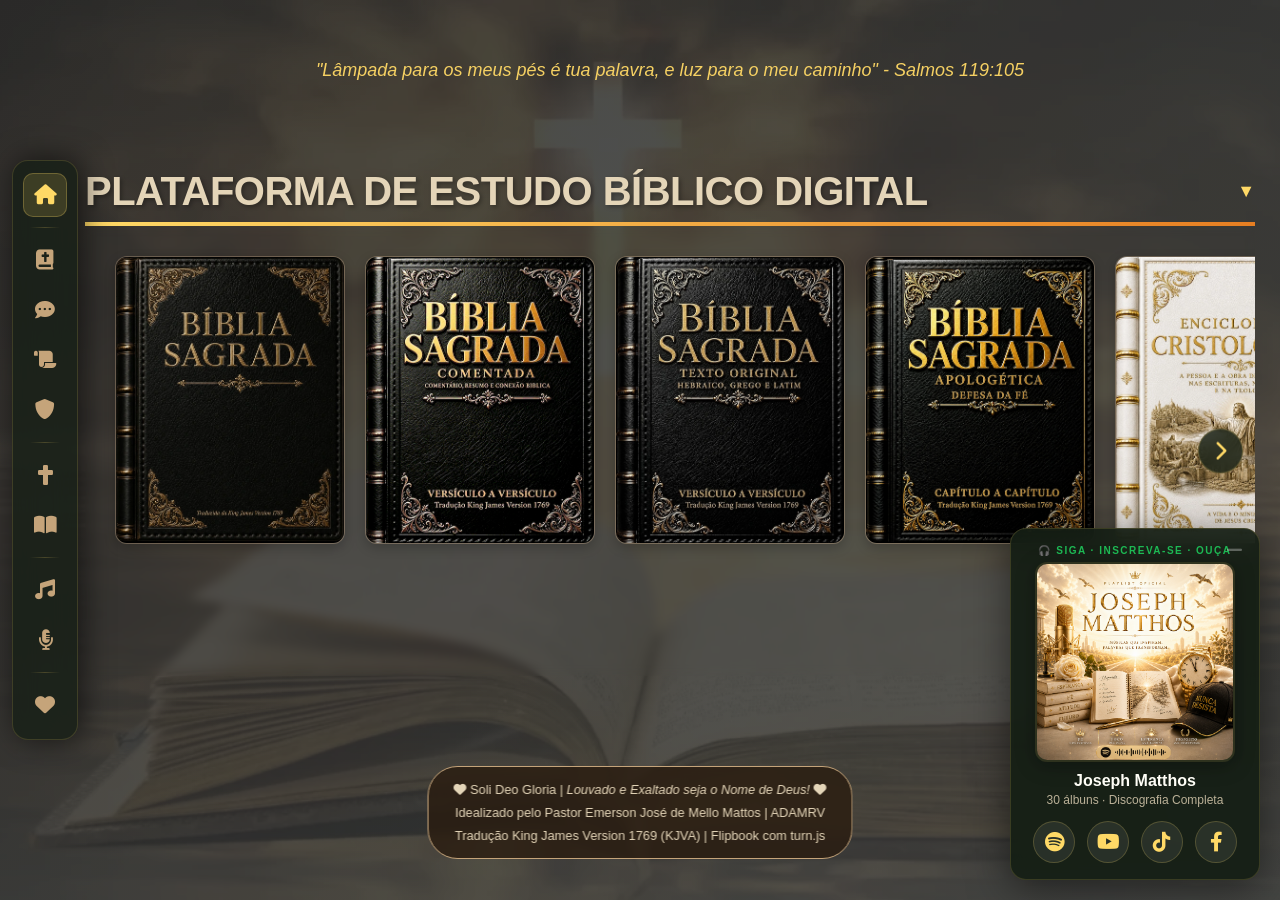
==== index.html @ 677261cc "Update ad label and description in index.html" ====
<!DOCTYPE html>
<html lang="pt-br">
<head>
  <meta charset="UTF-8" />
  <meta http-equiv="Content-Language" content="pt-br" />
  <meta http-equiv="X-UA-Compatible" content="IE=edge" />
  <meta name="viewport" content="width=device-width, initial-scale=1" />
  
  <!-- ===== META TAGS PRINCIPAIS PARA SEO ===== -->
  <title>🏛️ Plataforma de Estudos Bíblicos | Bíblia Sagrada Digital com flipbook - turn.js</title>
  <meta name="description" content="Plataforma de Estudos Bíblicos com Bíblia Sagrada Digital, Comentários versículo por versículo, Textos Originais, Enciclopédia Bíblica, Harpa Cristã e Cantor Cristão. Estude a Palavra de Deus online e gratuitamente." />
  <meta name="keywords" content="Bíblia Sagrada, Estudos Bíblicos, Bíblia Online, Bíblia Comentada, Textos Originais, Harpa Cristã, Cantor Cristão, Enciclopédia Bíblica, Bíblia Digital, Estudo da Palavra, Deus, Jesus Cristo, Teologia, Escatologia" />
  <meta name="author" content="Emerson José de Mello Mattos" />
  <meta name="robots" content="index, follow, max-snippet:-1, max-image-preview:large" />
  <meta name="revisit-after" content="7 days" />
  
  <!-- ===== OPEN GRAPH ===== -->
  <meta property="og:title" content="Plataforma de Estudos Bíblicos | Bíblia Sagrada Digital" />
  <meta property="og:description" content="Estude a Bíblia Sagrada com comentários, textos originais, enciclopédia e hinários. Plataforma gratuita para aprofundar seu conhecimento da Palavra de Deus." />
  <meta property="og:type" content="website" />
  <meta property="og:url" content="https://bibliaestudo.vercel.app" />
  <meta property="og:image" content="https://bibliaestudo.vercel.app/assets/capa/biblia-sagrada.webp" />
  <meta property="og:image:width" content="1200" />
  <meta property="og:image:height" content="630" />
  <meta property="og:locale" content="pt_BR" />
  <meta property="og:site_name" content="Plataforma de Estudos Bíblicos" />
  
  <!-- ===== TWITTER CARDS ===== -->
  <meta name="twitter:card" content="summary_large_image" />
  <meta name="twitter:title" content="Plataforma de Estudos Bíblicos | Bíblia Sagrada Digital" />
  <meta name="twitter:description" content="Estude a Bíblia Sagrada com comentários, textos originais, enciclopédia e hinários. Plataforma gratuita para aprofundar seu conhecimento da Palavra de Deus." />
  <meta name="twitter:image" content="https://bibliaestudo.vercel.app/assets/capa/biblia-sagrada.webp" />
  
  <!-- ===== PWA E MOBILE ===== -->
  <link rel="icon" href="./assets/icons/bible-icon-192.png" type="image/png" />
  <link rel="apple-touch-icon" href="./assets/icons/bible-icon-192.png" />
  <link rel="manifest" href="./manifest-biblia.json" />
  <meta name="theme-color" content="#4a2c1a" />
  <meta name="apple-mobile-web-app-capable" content="yes" />
  <meta name="apple-mobile-web-app-status-bar-style" content="black-translucent" />
  
  <!-- ===== GEO TAGS ===== -->
  <meta name="rating" content="general" />
  <meta name="distribution" content="global" />
  <meta name="language" content="pt-br" />
  <meta name="geo.region" content="BR" />
  <meta name="geo.placename" content="Brasil" />
  <meta name="geo.position" content="-14.235004;-51.925280" />
  <meta name="ICBM" content="-14.235004, -51.925280" />
  
  <!-- ===== SECURITY HEADERS ===== -->
  <meta http-equiv="X-Content-Type-Options" content="nosniff" />
  <meta http-equiv="X-Frame-Options" content="DENY" />
  <meta http-equiv="Referrer-Policy" content="strict-origin-when-cross-origin" />
  
  <!-- ===== CANONICAL ===== -->
  <link rel="canonical" href="https://bibliaestudo.vercel.app" />
  
  <!-- ===== PRELOAD RECURSOS CRÍTICOS ===== -->
  <link rel="preload" href="https://cdnjs.cloudflare.com/ajax/libs/font-awesome/6.0.0-beta3/css/all.min.css" as="style" />
  
  <!-- ===== ESTRUTURA DE DADOS JSON-LD ===== -->
  <script type="application/ld+json">
  {
    "@context": "https://schema.org",
    "@type": "WebSite",
    "name": "Plataforma de Estudos Bíblicos",
    "url": "https://bibliaestudo.vercel.app",
    "description": "Plataforma de Estudos Bíblicos com Bíblia Sagrada Digital, Comentários, Textos Originais, Enciclopédia Bíblica, Harpa Cristã e Cantor Cristão.",
    "author": {
      "@type": "Person",
      "name": "Emerson José de Mello Mattos"
    },
    "keywords": "Bíblia, Biblía Sagrada, Estudos Bíblicos, Bíblia Digital, Bíblia Comentada, Teologia, Jesus Cristo, Harpa Cristã, Cantor Cristão, Enciclopédia Bíblica",
    "inLanguage": "pt-BR"
  }
  </script>

  <!-- ===== ESTILOS GLOBAIS OTIMIZADOS ===== -->
  <link rel="stylesheet" href="./style.css" />
  <link rel="stylesheet" href="https://cdnjs.cloudflare.com/ajax/libs/font-awesome/6.0.0-beta3/css/all.min.css" />

  <style>
    /* ============================================
       VARIÁVEIS CSS GLOBAL
    ============================================ */
    :root {
      --primary: #8B4513;
      --primary-dark: #4a2c1a;
      --gold: #ffd966;
      --gold-dark: #e6c84a;
      --cream: #fffef7;
      --text-light: #e4d5b8;
      --text-dark: #2c1810;
      --shadow: 0 8px 32px rgba(0,0,0,0.2);
      --radius: 16px;
      --transition: 0.3s cubic-bezier(0.4, 0, 0.2, 1);
      --font-family: 'Segoe UI', Tahoma, Geneva, Verdana, sans-serif;
      --card-bg: rgba(255,255,255,0.06);
    }

    /* ============================================
       ESTILOS BASE
    ============================================ */
    * { font-family: var(--font-family); margin: 0; padding: 0; box-sizing: border-box; }

    body {
      font-family: var(--font-family);
      background: linear-gradient(135deg, #000000d5 0%, #404241 100%);
      min-height: 100vh;
      padding-top: 20px;
    }

    body::before {
      content: "";
      position: fixed;
      top: 0; left: 0; right: 0; bottom: 0;
      background: url('assets/capa/biblia-sagrada.webp') no-repeat center center fixed;
      background-size: cover;
      opacity: 0.15;
      pointer-events: none;
      z-index: 0;
      filter: sepia(0.3) brightness(0.9);
    }

    /* ============================================
       FOCUS INDICATOR - Acessibilidade
    ============================================ */
    *:focus-visible { outline: 3px solid var(--gold); outline-offset: 2px; border-radius: 4px; }

    /* ============================================
       SKIP LINK
    ============================================ */
    .skip-link {
      position: absolute; top: -100%; left: 50%; transform: translateX(-50%);
      background: var(--gold); color: var(--primary-dark); padding: 12px 24px;
      border-radius: 0 0 8px 8px; font-weight: bold; z-index: 999999;
      text-decoration: none; transition: top 0.3s ease;
    }
    .skip-link:focus { top: 0; }

    /* ============================================
       MENU LATERAL
    ============================================ */
    .side-nav {
      position: fixed; top: 50%; left: 12px; transform: translateY(-50%);
      z-index: 10000; background: rgba(20, 30, 20, 0.75);
      backdrop-filter: blur(12px); -webkit-backdrop-filter: blur(12px);
      border-radius: 16px; padding: 12px 10px; display: flex;
      flex-direction: column; align-items: center; gap: 6px;
      box-shadow: 4px 0 30px rgba(0,0,0,0.6); border: 1px solid rgba(255, 217, 102, 0.15);
    }

    .side-nav a {
      color: #c5a47a; text-decoration: none; padding: 10px 12px;
      border-radius: 10px; transition: all var(--transition);
      display: flex; align-items: center; justify-content: center;
      font-size: 20px; position: relative; width: 44px; height: 44px;
    }

    .side-nav a i { font-size: 20px; transition: all var(--transition); }

    .side-nav a .tooltip {
      position: absolute; left: 58px; background: rgba(20, 30, 20, 0.92);
      backdrop-filter: blur(8px); color: #ffd966; padding: 6px 14px;
      border-radius: 8px; font-size: 13px; font-weight: 500; white-space: nowrap;
      opacity: 0; visibility: hidden; transform: scale(0.8);
      transition: all 0.25s ease; border: 1px solid rgba(255, 217, 102, 0.2);
      letter-spacing: 0.3px; box-shadow: 0 4px 15px rgba(0,0,0,0.4);
    }

    .side-nav a .tooltip::after {
      content: ''; position: absolute; left: -8px; top: 50%;
      transform: translateY(-50%); border-right: 8px solid rgba(20, 30, 20, 0.92);
      border-top: 6px solid transparent; border-bottom: 6px solid transparent; border-left: none;
    }

    .side-nav a:hover { background: rgba(255, 217, 102, 0.12); transform: scale(1.05); }
    .side-nav a:hover i { color: #ffd966; transform: scale(1.1); }
    .side-nav a:hover .tooltip { opacity: 1; visibility: visible; transform: scale(1); }
    .side-nav a.active { background: rgba(255, 217, 102, 0.15); border: 1px solid rgba(255, 217, 102, 0.25); }
    .side-nav a.active i { color: #ffd966; }
    .side-nav .divider { width: 30px; height: 1px; background: linear-gradient(90deg, transparent, rgba(255, 217, 102, 0.2), transparent); margin: 4px 0; }

    /* ============================================
       CONTEÚDO PRINCIPAL
    ============================================ */
    .main-content { max-width: 1600px; margin: 0 auto; position: relative; z-index: 1; padding: 0 20px 0 80px; }
    .bible-header { text-align: center; margin-bottom: 40px; color: white; position: relative; z-index: 2; padding: 30px 0; }
    .bible-header .tagline { font-size: 18px; font-style: italic; opacity: 0.95; margin-bottom: 10px; color: var(--gold); }

    /* ============================================
       BREADCRUMB
    ============================================ */
    .breadcrumb { padding: 10px 0; margin-bottom: 20px; color: var(--text-light); font-size: 14px; }
    .breadcrumb ol { list-style: none; display: flex; flex-wrap: wrap; gap: 8px; align-items: center; }
    .breadcrumb li { display: flex; align-items: center; gap: 8px; }
    .breadcrumb li::after { content: '›'; color: var(--gold); font-size: 18px; }
    .breadcrumb li:last-child::after { display: none; }
    .breadcrumb a { color: var(--gold); text-decoration: none; transition: color var(--transition); }
    .breadcrumb a:hover { color: #ffffff; text-decoration: underline; }
    .breadcrumb [aria-current="page"] { color: #ffffff; font-weight: 600; }

    /* ============================================
       ESTANTE
    ============================================ */
    .linha-divisoria { height: 4px; background: linear-gradient(90deg, var(--gold), #c5a47a); margin: 0; }
    .linha-divisoria.at { background: linear-gradient(90deg, var(--gold), #e67e22); }

    .livros-wrapper {
      position: relative; border-radius: 0 0 12px 12px; background: none;
      backdrop-filter: blur(5px); overflow: hidden; height: 450px;
    }

    .livros-container {
      display: flex; flex-wrap: nowrap; overflow-x: auto; overflow-y: hidden;
      scroll-behavior: smooth; padding: 30px; gap: 20px; height: 100%;
      min-height: 320px; scrollbar-width: thin; scrollbar-color: var(--gold) transparent;
      align-items: flex-start;
    }

    .livros-container::-webkit-scrollbar { height: 6px; }
    .livros-container::-webkit-scrollbar-track { background: rgba(197, 164, 122, 0.3); border-radius: 10px; margin: 0 20px; }
    .livros-container::-webkit-scrollbar-thumb { background: linear-gradient(90deg, var(--gold), #e67e22); border-radius: 10px; }
    .livros-container::-webkit-scrollbar-thumb:hover { background: var(--gold-dark); }

    /* ============================================
       BOTÕES DE SCROLL
    ============================================ */
    .scroll-btn {
      position: absolute; top: 50%; transform: translateY(-50%);
      width: 45px; height: 45px; background: rgba(20, 30, 20, 0.8);
      backdrop-filter: blur(8px); border-radius: 50%; color: var(--gold);
      font-size: 20px; cursor: pointer; display: flex; align-items: center;
      justify-content: center; transition: all var(--transition); z-index: 10;
      border: 1px solid rgba(255, 217, 102, 0.2); outline: none;
    }
    .scroll-btn:hover { background: rgba(20, 30, 20, 0.95); font-size: 28px; box-shadow: 0 8px 24px rgba(0,0,0,0.4); border-color: var(--gold); }
    .scroll-btn:focus-visible { outline: 3px solid var(--gold); outline-offset: 2px; }
    .scroll-btn.hidden { opacity: 0; visibility: hidden; pointer-events: none; }
    .scroll-left { left: 12px; }
    .scroll-right { right: 12px; }

    /* ============================================
       CARDS DOS LIVROS
    ============================================ */
    .card-livro {
      flex: 0 0 auto; width: 230px; cursor: pointer; background: var(--card-bg);
      border-radius: 12px; overflow: hidden; transition: all var(--transition);
      box-shadow: 0 4px 12px rgba(0,0,0,0.2); border: 1px solid rgba(197, 164, 122, 0.3);
      position: relative; will-change: transform;
    }
    .card-livro:hover { box-shadow: 0 12px 40px rgba(0,0,0,0.3); border-color: var(--gold); }
    .card-livro:focus-visible { outline: 3px solid var(--gold); outline-offset: 2px; }

    .card-capa-modulo {
      height: 286px; display: flex; align-items: center; justify-content: center;
      font-size: 48px; color: var(--gold);
      background: linear-gradient(135deg, var(--primary), var(--primary-dark));
      position: relative; transition: all var(--transition);
    }

    .card-capa-modulo.completa { background: url('assets/capa/biblesagrada.webp'); background-size: cover; }
    .card-capa-modulo.biblia { background: url('assets/capa/biblesagrada.webp'); background-size: cover; }
    .card-capa-modulo.comentada { background: url('assets/capa/comentada.webp'); background-size: cover; }
    .card-capa-modulo.original { background: url('assets/capa/original.webp'); background-size: cover; }
    .card-capa-modulo.apologetica { background: url('assets/capa/apologetica.webp'); background-size: cover; }
    .card-capa-modulo.enciclopedia { background: url('assets/capa/encinomes.webp'); background-size: cover; }
    .card-capa-modulo.harpa { background: url('assets/capa/harpa.webp'); background-size: cover; }
    .card-capa-modulo.cantor { background: url('assets/capa/cantor.webp'); background-size: cover; }
    .card-capa-modulo.cristologia { background: url('assets/capa/enciclopedia.webp'); background-size: cover; }

    .card-capa-modulo.completa i, .card-capa-modulo.biblia i, .card-capa-modulo.comentada i,
    .card-capa-modulo.original i, .card-capa-modulo.apologetica i, .card-capa-modulo.enciclopedia i,
    .card-capa-modulo.harpa i, .card-capa-modulo.cantor i, .card-capa-modulo.cristologia i { display: none; }

    .card-info {
      padding: 12px; text-align: center; background: rgba(3, 168, 160, 0.212);
      border: 1px solid rgba(197, 164, 122, 0.3); color: var(--text-light);
      max-height: 0; opacity: 0; padding: 0 12px; overflow: hidden;
      transition: all 0.4s cubic-bezier(0.4, 0, 0.2, 1); transform: translateY(-10px); border: none;
    }

    .card-livro:hover .card-info {
      max-height: 150px; opacity: 1; padding: 12px;
      border: 1px solid rgba(197, 164, 122, 0.3); transform: translateY(0);
    }

    .card-livro:hover .card-capa-modulo::after {
      content: ''; position: absolute; top: 0; left: 0; right: 0; bottom: 0;
      background: linear-gradient(135deg, rgba(255, 217, 102, 0.1), rgba(255, 217, 102, 0.05));
      border-radius: 0; pointer-events: none;
    }

    .card-titulo { font-weight: bold; color: var(--cream); font-size: 16px; margin-bottom: 4px; }
    .card-autor { font-size: 10px; color: var(--gold); text-transform: uppercase; letter-spacing: 1px; font-weight: 600; }
    .card-capitulos { font-size: 11px; color: #8bc34a; margin-top: 5px; }

    /* ============================================
       ESTANTE HEADER
    ============================================ */
    button.estante-header {
      display: flex; align-items: center; gap: 15px; padding: 20px 0;
      width: 100%; background: none; border: none; cursor: pointer;
      user-select: none; color: var(--text-light); transition: opacity var(--transition); text-align: left;
    }
    button.estante-header:hover { opacity: 0.8; }
    button.estante-header:focus-visible { outline: 3px solid var(--gold); outline-offset: 4px; border-radius: 8px; }
    .estante-icon { font-size: 24px; color: var(--gold); }
    .estante-title { font-weight: bold; font-size: 40px; margin: 0; color: var(--text-light); flex-grow: 1; }
    .estante-subtitle { font-size: 14px; opacity: 0.7; color: var(--gold); }
    .estante-toggle { margin-left: auto; font-size: 18px; transition: transform var(--transition); color: var(--gold); }

    /* ============================================
       BACK TO TOP
    ============================================ */
    .back-to-top {
      position: fixed; bottom: 30px; right: 20px; background: var(--gold);
      color: var(--primary-dark); border: none; border-radius: 50%;
      width: 50px; height: 50px; font-size: 20px; cursor: pointer;
      opacity: 0; visibility: hidden; transition: all var(--transition);
      box-shadow: 0 4px 20px rgba(0,0,0,0.3); z-index: 9999;
    }
    .back-to-top.visible { opacity: 1; visibility: visible; }
    .back-to-top:hover { transform: scale(1.1); box-shadow: 0 8px 30px rgba(255, 217, 102, 0.3); }
    .back-to-top:focus-visible { outline: 3px solid var(--primary-dark); outline-offset: 2px; }

    /* ============================================
       READING PROGRESS
    ============================================ */
    .reading-progress { position: fixed; top: 0; left: 0; width: 100%; height: 4px; background: transparent; z-index: 99999; }
    .reading-progress .progress-bar { height: 100%; width: 0%; background: linear-gradient(90deg, var(--gold), #e67e22); transition: width 0.1s ease; }

    /* ============================================
       TOAST NOTIFICATION
    ============================================ */
    .toast-notification {
      position: fixed; bottom: 100px; left: 50%; transform: translateX(-50%) translateY(20px);
      background: rgba(20, 30, 20, 0.95); backdrop-filter: blur(8px); color: var(--gold);
      padding: 14px 28px; border-radius: 12px; border: 1px solid rgba(255, 217, 102, 0.2);
      box-shadow: 0 8px 32px rgba(0,0,0,0.4); z-index: 99999; opacity: 0;
      visibility: hidden; transition: all 0.4s ease; display: flex; align-items: center;
      gap: 12px; font-family: var(--font-family); max-width: 90%;
    }
    .toast-notification.show { opacity: 1; visibility: visible; transform: translateX(-50%) translateY(0); }
    .toast-notification.success i { color: #4caf50; }
    .toast-notification.error i { color: #ff6b6b; }
    .toast-notification.info i { color: var(--gold); }

    /* ============================================
       CONTADOR DE VISUALIZAÇÕES
    ============================================ */
    .view-counter {
      position: fixed; bottom: 20px; left: 50%; transform: translateX(-50%);
      background: rgba(20, 30, 20, 0.6); backdrop-filter: blur(6px);
      border: 1px solid rgba(255, 217, 102, 0.1); border-radius: 20px;
      padding: 6px 16px; color: var(--text-light); font-size: 11px;
      font-family: var(--font-family); display: flex; align-items: center;
      gap: 8px; opacity: 0.8; transition: all 0.3s ease; z-index: 9998;
      user-select: none; pointer-events: auto;
    }
    .view-counter:hover { opacity: 1; background: rgba(20, 30, 20, 0.9); border-color: rgba(255, 217, 102, 0.3); }
    .view-counter i { color: var(--gold); font-size: 12px; }
    .view-counter .count-number { font-weight: 600; color: var(--gold); min-width: 30px; text-align: center; }
    .view-counter .count-label { opacity: 0.8; font-size: 10px; }

    /* ============================================
       ANÚNCIO - REDES SOCIAIS UNIFICADAS (4 ÍCONES)
    ============================================ */
    .ad-container {
      position: fixed; bottom: 20px; right: 20px; z-index: 9997;
      max-width: 250px; width: 100%; background: rgba(20, 30, 20, 0.92);
      backdrop-filter: blur(12px); -webkit-backdrop-filter: blur(12px);
      border-radius: 16px; padding: 16px; border: 1px solid rgba(255, 217, 102, 0.15);
      box-shadow: 0 8px 40px rgba(0, 0, 0, 0.5); transition: all 0.4s cubic-bezier(0.4, 0, 0.2, 1);
    }

    .ad-container.minimized { max-width: 56px; padding: 8px; border-radius: 50%; cursor: pointer; overflow: hidden; }
    .ad-container.minimized .ad-content > *:not(.ad-minimized-icon),
    .ad-container.minimized .ad-social-links { display: none !important; }
    .ad-container.minimized .ad-minimized-icon { display: flex !important; }

    .ad-container:hover { border-color: rgba(255, 217, 102, 0.3); box-shadow: 0 8px 48px rgba(255, 217, 102, 0.08); }
    .ad-container.minimized:hover { border-color: rgba(255, 217, 102, 0.3); transform: scale(1.05); }

    .ad-content { text-align: center; color: var(--text-light); }
    .ad-content .ad-label { font-size: 10px; text-transform: uppercase; letter-spacing: 1.5px; color: #1DB954; font-weight: 600; margin-bottom: 6px; display: block; }

    .ad-playlist-image {
      width: 100%; max-width: 200px; height: auto; aspect-ratio: 1/1;
      border-radius: 12px; margin: 0 auto 10px; display: block; object-fit: cover;
      box-shadow: 0 4px 20px rgba(0, 0, 0, 0.3); border: 2px solid rgba(255, 217, 102, 0.1);
      transition: all var(--transition);
    }
    .ad-playlist-image:hover { transform: scale(1.02); border-color: rgba(255, 217, 102, 0.3); }

    .ad-content .ad-title { font-size: 16px; font-weight: 700; color: var(--cream); margin-bottom: 2px; }
    .ad-content .ad-description { font-size: 12px; opacity: 0.8; margin-bottom: 12px; line-height: 1.4; }
    .ad-content .ad-description span { display: block; font-size: 11px; opacity: 0.6; margin-top: 2px; }

    /* --- NOVO: 4 Ícones de Redes Sociais Unificados --- */
    .ad-social-links {
      margin-top: 5px;
      display: flex;
      justify-content: center;
      gap: 12px;
    }

    .ad-social-icon {
      display: flex;
      align-items: center;
      justify-content: center;
      width: 42px;
      height: 42px;
      border-radius: 50%;
      background: rgba(255, 255, 255, 0.08);
      color: var(--gold);
      font-size: 20px;
      text-decoration: none !important; /* GARANTIA: Sem sublinhado */
      transition: all var(--transition);
      border: 1px solid rgba(255, 217, 102, 0.2);
    }

    .ad-social-icon:hover {
      transform: translateY(-4px) scale(1.1);
      color: #ffffff;
      border-color: transparent;
    }

    .ad-social-icon.spotify:hover {
      background: #1DB954;
      box-shadow: 0 6px 20px rgba(29, 185, 84, 0.5);
    }

    .ad-social-icon.youtube:hover {
      background: #FF0000;
      box-shadow: 0 6px 20px rgba(255, 0, 0, 0.5);
    }

    .ad-social-icon.tiktok:hover {
      background: #010101;
      border-color: #00f2ea;
      box-shadow: 0 6px 20px rgba(0, 242, 234, 0.4);
    }

    .ad-social-icon.facebook:hover {
      background: #1877F2;
      box-shadow: 0 6px 20px rgba(24, 119, 242, 0.5);
    }
    /* ------------------------------------------ */

    .ad-minimized-icon {
      display: none !important; align-items: center; justify-content: center;
      width: 40px; height: 40px; font-size: 24px; color: #1DB954;
      background: rgba(20, 30, 20, 0.92); border-radius: 50%;
    }
    .ad-minimized-icon i { font-size: 28px; }

    .ad-close {
      position: absolute; top: 8px; right: 12px; background: none; border: none;
      color: rgba(255, 255, 255, 0.3); font-size: 18px; cursor: pointer;
      transition: all var(--transition); padding: 4px; line-height: 1; z-index: 10;
    }
    .ad-close:hover { color: #ff6b6b; transform: scale(1.1); }
    .ad-container.minimized .ad-close { display: none; }

    .ad-expand-btn {
      display: none; position: absolute; top: 0; left: 0; right: 0; bottom: 0;
      width: 100%; height: 100%; border-radius: 50%; background: transparent;
      border: none; cursor: pointer; z-index: 5;
    }
    .ad-container.minimized .ad-expand-btn { display: block; }

    /* ============================================
       SKELETON LOADING
    ============================================ */
    .skeleton {
      background: linear-gradient(90deg, #f0e6d5 25%, #e4d5b8 50%, #f0e6d5 75%);
      background-size: 200% 100%; animation: skeleton-loading 1.5s ease-in-out infinite; border-radius: 8px;
    }
    @keyframes skeleton-loading { 0% { background-position: 200% 0; } 100% { background-position: -200% 0; } }

    /* ============================================
       PREFERS-REDUCED-MOTION
    ============================================ */
    @media (prefers-reduced-motion: reduce) {
      *, *::before, *::after {
        animation-duration: 0.01ms !important; animation-iteration-count: 1 !important;
        transition-duration: 0.01ms !important; scroll-behavior: auto !important;
      }
      .card-livro { transition: none !important; }
      .card-livro:hover { transform: none !important; }
    }

    /* ============================================
       RESPONSIVIDADE
    ============================================ */
    @media (max-width: 768px) {
      .card-livro { width: 180px; }
      .card-capa-modulo { height: 180px; }
      .estante-title { font-size: clamp(1.2rem, 4vw, 1.8rem); }
      .scroll-btn { width: 35px; height: 35px; font-size: 16px; }
      .scroll-btn:hover { font-size: 22px; }
      .main-content { padding: 0 15px 0 70px; }
      .side-nav { left: 6px !important; padding: 8px 6px; gap: 4px; }
      .side-nav a { width: 36px; height: 36px; padding: 6px 8px; font-size: 16px; }
      .side-nav a i { font-size: 16px; }
      .side-nav a .tooltip { font-size: 11px; left: 48px; padding: 4px 10px; }
      .back-to-top { width: 40px; height: 40px; font-size: 16px; bottom: 20px; right: 15px; }
      .estante-header { flex-wrap: wrap; gap: 8px; }
      .breadcrumb { font-size: 12px; }
      .toast-notification { bottom: 80px; font-size: 14px; padding: 12px 20px; }
      
      .ad-container { max-width: 290px; bottom: 80px; right: 15px; padding: 14px; }
      .ad-container.minimized { max-width: 50px; padding: 6px; }
      .ad-playlist-image { max-width: 160px; }
      .ad-content .ad-title { font-size: 14px; }
      .ad-content .ad-description { font-size: 11px; }
      .ad-social-icon { width: 38px; height: 38px; font-size: 18px; }
      .ad-minimized-icon { width: 38px; height: 38px; font-size: 20px; }
      .ad-minimized-icon i { font-size: 24px; }
      .view-counter { bottom: 15px; font-size: 10px; padding: 4px 12px; }
    }

    @media (max-width: 480px) {
      .card-livro { width: 150px; }
      .livros-container { padding: 15px; gap: 12px; }
      .card-capa-modulo { height: 150px; }
      .main-content { padding: 0 10px 0 60px; }
      .side-nav { left: 4px !important; padding: 6px 4px; border-radius: 12px; }
      .side-nav a { width: 32px; height: 32px; padding: 4px 6px; font-size: 14px; }
      .side-nav a i { font-size: 14px; }
      .side-nav a .tooltip { font-size: 10px; left: 40px; padding: 3px 8px; }
      .estante-title { font-size: 16px; }
      .toast-notification { font-size: 13px; padding: 10px 16px; bottom: 70px; }
      
      .ad-container { max-width: 230px; bottom: 95px; right: 10px; padding: 12px; border-radius: 12px; }
      .ad-container.minimized { max-width: 44px; padding: 5px; bottom: 95px; right: 12px; }
      .ad-playlist-image { max-width: 120px; margin-bottom: 8px; }
      .ad-content .ad-title { font-size: 13px; }
      .ad-content .ad-description { font-size: 10px; margin-bottom: 6px; }
      .ad-content .ad-description span { font-size: 10px; }
      .ad-social-links { gap: 8px; }
      .ad-social-icon { width: 36px; height: 36px; font-size: 16px; }
      .ad-close { font-size: 15px; top: 5px; right: 8px; }
      .ad-minimized-icon { width: 34px; height: 34px; font-size: 18px; }
      .ad-minimized-icon i { font-size: 20px; }
      
      .view-counter { bottom: 12px; font-size: 9px; padding: 3px 10px; }
      .view-counter .count-number { min-width: 20px; }
    }

    .livros-container.hidden { display: none; }
    .oculto { display: none; }
  </style>
</head>
<body>

  <!-- ===== SKIP LINK ===== -->
  <a href="#main-content" class="skip-link">Pular para o conteúdo principal</a>

  <!-- ===== READING PROGRESS ===== -->
  <div class="reading-progress" role="progressbar" aria-label="Progresso de leitura">
    <div class="progress-bar" id="readingProgress" style="width: 0%;"></div>
  </div>

  <!-- ===== MENU LATERAL ESQUERDO ===== -->
  <nav class="side-nav" role="navigation" aria-label="Navegação principal">
    <a href="index.html" class="active" title="Página Principal" aria-current="page">
      <i class="fas fa-home" aria-hidden="true"></i>
      <span class="tooltip" style="text-align: center;">Início</span>
    </a>
    <div class="divider" role="separator"></div>
    <a href="bibliasagrada.html" title="Bíblia Completa"><i class="fas fa-bible" aria-hidden="true"></i><span class="tooltip" style="text-align: center;">Bíblia<br>Sagrada</span></a>
    <a href="comentada.html" title="Bíblia Comentada versículo a versículo"><i class="fas fa-comment-dots" aria-hidden="true"></i><span class="tooltip" style="text-align: center;">Bíblia<br>Comentada</span></a>
    <a href="original.html" title="Hebraico, Grego e Latim"><i class="fas fa-scroll" aria-hidden="true"></i><span class="tooltip" style="text-align: center;">Textos<br>Originais</span></a>
    <a href="apologetica.html" title="Bíblia em Defesa da Fé"><i class="fas fa-shield-alt" aria-hidden="true"></i><span class="tooltip" style="text-align: center;">Bíblia<br>Apologética</span></a>
    <div class="divider" role="separator"></div>
    <a href="cristologia.html" title="Estude com a Enciclopédia Cristológica"><i class="fas fa-cross" aria-hidden="true"></i><span class="tooltip" style="text-align: center;">Enciclopédia<br>Cristológica</span></a>
    <a href="enciclopedia.html" title="Estude com a Enciclopédia"><i class="fas fa-book-open" aria-hidden="true"></i><span class="tooltip" style="text-align: center;">Enciclopédia<br>Bíblica</span></a>
    <div class="divider" role="separator"></div>
    <a href="harpa.html" title="Hinos das Assembléias de Deus"><i class="fas fa-music" aria-hidden="true"></i><span class="tooltip" style="text-align: center;">Harpa<br>Cristã</span></a>
    <a href="cantor.html" title="Hinos Clássicos Batistas"><i class="fas fa-microphone-alt" aria-hidden="true"></i><span class="tooltip">Cantor<br>Cristão</span></a>
    <div class="divider" role="separator"></div>
    <a href="apoiar.html" title="Apoie o Projeto"><i class="fas fa-heart" aria-hidden="true"></i><span class="tooltip" style="text-align: center;">Apoiar</span></a>
  </nav>

  <!-- ===== CONTEÚDO PRINCIPAL ===== -->
  <main class="main-content" id="main-content" role="main">
    <header class="bible-header">
      <p class="tagline">"Lâmpada para os meus pés é tua palavra, e luz para o meu caminho" - Salmos 119:105</p>
    </header>
    
    <section class="estante-section" aria-label="Recursos de estudo bíblico">
      <button class="estante-header" id="toggleRecursos" aria-expanded="true" aria-controls="estante-recursos">
        <h1 class="estante-title">PLATAFORMA DE ESTUDO BÍBLICO DIGITAL</h1>
        <span class="estante-toggle" aria-hidden="true">▼</span>
      </button>
      <div class="linha-divisoria at"></div>
      <div class="livros-wrapper" id="wrapper-recursos">
        <button class="scroll-btn scroll-left hidden" id="scroll-left-recursos" aria-label="Rolar para esquerda">
          <i class="fas fa-chevron-left" aria-hidden="true"></i>
        </button>
        <div id="estante-recursos" class="livros-container" role="list"></div>
        <button class="scroll-btn scroll-right" id="scroll-right-recursos" aria-label="Rolar para direita">
          <i class="fas fa-chevron-right" aria-hidden="true"></i>
        </button>
      </div>
    </section>

    <footer role="contentinfo">
      <p><i class="fas fa-heart" aria-hidden="true"></i> Soli Deo Gloria | <i>Louvado e Exaltado seja o Nome de Deus!</i> <i class="fas fa-heart" aria-hidden="true"></i></p>
      <p style="margin-top: 8px;">Idealizado pelo Pastor Emerson José de Mello Mattos | ADAMRV</p>
      <p style="margin-top: 8px;">Tradução King James Version 1769 (KJVA) | Flipbook com turn.js</p>
    </footer>
  </main>

  <!-- ===== BACK TO TOP ===== -->
  <button class="back-to-top" id="backToTop" aria-label="Voltar ao topo">
    <i class="fas fa-arrow-up" aria-hidden="true"></i>
  </button>

  <!-- ===== TOAST NOTIFICATION ===== -->
  <div class="toast-notification" id="toastNotification" role="alert" aria-live="polite">
    <i class="fas fa-info-circle" aria-hidden="true"></i>
    <span id="toastMessage">Mensagem</span>
  </div>

  <!-- ============================================ -->
  <!-- ===== ANÚNCIO - 4 ÍCONES DE REDES SOCIAIS ===== -->
  <!-- ============================================ -->
  <div class="ad-container" id="adContainer" role="complementary" aria-label="Redes Sociais Joseph Matthos">
    <button class="ad-close" id="adClose" aria-label="Minimizar">
      <i class="fas fa-minus" aria-hidden="true"></i>
    </button>
    <button class="ad-expand-btn" id="adExpand" aria-label="Expandir" style="display: none;"></button>
    
    <div class="ad-content">
      <span class="ad-label">🎧 Siga · Inscreva-se · Ouça</span>
      
      <img src="assets/capa/josephmatthos.png" alt="Joseph Matthos" class="ad-playlist-image" loading="lazy" width="150" height="150" />
      
      <div class="ad-title">Joseph Matthos</div>
      <div class="ad-description">30 álbuns · Discografia Completa</div>

      <!-- 4 Ícones Unificados (Sem sublinhado) -->
      <div class="ad-social-links">
        <a href="https://open.spotify.com/playlist/3flgUEol1uBvFAlriXZE24?si=PtjKfVQuQfms4zMCjyIqaA" target="_blank" rel="noopener noreferrer" class="ad-social-icon spotify" aria-label="Spotify" title="Spotify">
          <i class="fab fa-spotify"></i>
        </a>
        <a href="https://www.youtube.com/@josephmatthos" target="_blank" rel="noopener noreferrer" class="ad-social-icon youtube" aria-label="YouTube" title="YouTube">
          <i class="fab fa-youtube"></i>
        </a>
        <a href="https://tiktok.com/@joseph.matthos" target="_blank" rel="noopener noreferrer" class="ad-social-icon tiktok" aria-label="TikTok" title="TikTok">
          <i class="fab fa-tiktok"></i>
        </a>
        <a href="https://www.facebook.com/profile.php?id=61593112378384" target="_blank" rel="noopener noreferrer" class="ad-social-icon facebook" aria-label="Facebook" title="Facebook">
          <i class="fab fa-facebook-f"></i>
        </a>
      </div>
    </div>
    
    <div class="ad-minimized-icon">
      <i class="fab fa-spotify" aria-hidden="true" aria-label="Playlist" title="Playlist"></i>
    </div>
  </div>

  <!-- ============================================ -->
  <!-- SCRIPTS OTIMIZADOS                            -->
  <!-- ============================================ -->
  <script>
    // (O JavaScript permanece exatamente o mesmo do seu código original otimizado)
    (function() {
      const STORAGE_KEY = 'biblia_view_count';
      const DISPLAY_ID = 'viewCount';
      function getViewCount() { try { const stored = localStorage.getItem(STORAGE_KEY); return stored ? parseInt(stored, 10) || 0 : 0; } catch (e) { return 0; } }
      function incrementViewCount() { const current = getViewCount(); const newCount = current + 1; try { localStorage.setItem(STORAGE_KEY, String(newCount)); } catch (e) { return current; } return newCount; }
      function updateDisplay(count) { const el = document.getElementById(DISPLAY_ID); if (el) el.textContent = count.toLocaleString('pt-BR'); }
      function initViewCounter() { const sessionKey = 'biblia_view_session'; let shouldIncrement = true; try { if (sessionStorage.getItem(sessionKey)) shouldIncrement = false; else sessionStorage.setItem(sessionKey, '1'); } catch (e) {} const count = shouldIncrement ? incrementViewCount() : getViewCount(); updateDisplay(count); }
      if (document.readyState === 'loading') document.addEventListener('DOMContentLoaded', initViewCounter); else initViewCounter();
    })();

    class AppState {
      constructor() { this.state = { currentEstante: 'recursos', scrollPositions: {}, isEstanteOpen: true, adMinimized: false }; this.loadState(); }
      saveState() { try { localStorage.setItem('biblia-app-state', JSON.stringify(this.state)); } catch (e) { console.warn('Erro ao salvar estado:', e); } }
      loadState() { try { const saved = localStorage.getItem('biblia-app-state'); if (saved) this.state = { ...this.state, ...JSON.parse(saved) }; } catch (e) { console.warn('Erro ao carregar estado:', e); } }
      get(key) { return this.state[key]; }
      set(key, value) { this.state[key] = value; this.saveState(); }
    }

    class ResourceManager {
      constructor() {
        this.cache = new Map();
        this.recursos = [
          { id: "completa", nome: "Bíblia Sagrada", arquivo: "bibliasagrada.html", autor: "King James Version 1769", capitulos: 1189 },
          { id: "comentada", nome: "Bíblia Comentada", arquivo: "comentada.html", autor: "Por Versículos - KJV 1769", capitulos: 1189 },
          { id: "original", nome: "Bíblia Textos Originais", arquivo: "original.html", autor: "Por Versículos - KJV 1769", capitulos: 1189 },
          { id: "apologetica", nome: "Bíblia Apologética", arquivo: "apologetica.html", autor: "Por Capítulos - KJV 1769", capitulos: 1189 },
          { id: "cristologia", nome: "Enciclopédia Cristológica", arquivo: "cristologia.html", autor: "O Ministério de Jesus Cristo", capitulos: 100 },
          { id: "enciclopedia", nome: "Enciclopédia Bíblica", arquivo: "enciclopedia.html", autor: "Personagens e Acontecimentos", capitulos: 15 },
          { id: "harpa", nome: "Harpa Cristã", arquivo: "harpa.html", autor: "Hinos das Assembléias de Deus", capitulos: 640 },
          { id: "cantor", nome: "Cantor Cristão", arquivo: "cantor.html", autor: "Hinos das Igrejas Batistas", capitulos: 581 }
        ];
      }
      getRecursos() { return this.recursos; }
      getRecursoById(id) { return this.recursos.find(r => r.id === id); }
      preloadRecurso(arquivo) { if (this.cache.has(arquivo)) return; this.cache.set(arquivo, true); const link = document.createElement('link'); link.rel = 'prefetch'; link.href = arquivo; document.head.appendChild(link); }
    }

    function mostrarToast(mensagem, tipo = 'info', duracao = 3000) {
      const toast = document.getElementById('toastNotification'); const toastMessage = document.getElementById('toastMessage');
      if (!toast || !toastMessage) return; toast.className = 'toast-notification'; toast.classList.add(tipo); toastMessage.textContent = mensagem; toast.classList.add('show');
      clearTimeout(toast._timeout); toast._timeout = setTimeout(() => { toast.classList.remove('show'); }, duracao);
    }

    function debounce(fn, delay) { let timer; return function(...args) { clearTimeout(timer); timer = setTimeout(() => fn.apply(this, args), delay); }; }

    const appState = new AppState(); const resourceManager = new ResourceManager();

    function gerarCard(recurso) {
      const classeCapa = `card-capa-modulo ${recurso.id}`;
      const cardsComImagem = ['completa','biblia', 'comentada', 'apologetica', 'enciclopedia', 'harpa', 'cantor', 'cristologia'];
      const temImagem = cardsComImagem.includes(recurso.id);
      let conteudoCapa = '';
      if (!temImagem) { const icone = recurso.icone || "fa-book"; conteudoCapa = `<i class="fas ${icone}" aria-hidden="true"></i>`; }
      const infoCapitulos = recurso.capitulos > 0 ? `<div class="card-capitulos">📖 ${recurso.capitulos} ${recurso.capitulos === 1 ? 'capítulo' : 'capítulos'}</div>` : '<div class="card-capitulos">📚 Material de referência</div>';
      return `<div class="card-livro" role="listitem" tabindex="0" data-arquivo="${recurso.arquivo}" data-nome="${recurso.nome}" aria-label="Abrir ${recurso.nome}"><div class="${classeCapa}">${conteudoCapa}</div><div class="card-info"><div class="card-titulo">${recurso.nome}</div><div class="card-autor">${recurso.autor}</div>${infoCapitulos}</div></div>`;
    }
    
    function renderizarEstantes() {
      const containerRecursos = document.getElementById('estante-recursos'); if (!containerRecursos) return;
      containerRecursos.innerHTML = ''; const recursos = resourceManager.getRecursos();
      recursos.forEach(recurso => { containerRecursos.innerHTML += gerarCard(recurso); });
      containerRecursos.addEventListener('click', function(e) { const card = e.target.closest('.card-livro'); if (card) abrirRecurso(card.dataset.arquivo, card.dataset.nome); });
      containerRecursos.addEventListener('keydown', function(e) { if (e.key === 'Enter' || e.key === ' ') { const card = e.target.closest('.card-livro'); if (card) { e.preventDefault(); abrirRecurso(card.dataset.arquivo, card.dataset.nome); } } });
      const cards = containerRecursos.querySelectorAll('.card-livro');
      cards.forEach(card => { const preloadHandler = () => resourceManager.preloadRecurso(card.dataset.arquivo); card.addEventListener('mouseenter', preloadHandler); card.addEventListener('focus', preloadHandler); });
    }

    function abrirRecurso(arquivo, nomeItem) {
      mostrarToast(`Abrindo: ${nomeItem}...`, 'info', 2000);
      if (window.gtag) { gtag('event', 'recurso_aberto', { 'event_category': 'Navegação', 'event_label': nomeItem }); }
      window.location.href = arquivo;
    }

    function scrollEstante(estante, direcao) {
      const container = document.getElementById(`estante-${estante}`); if (!container) return;
      const scrollAmount = 400; const currentScroll = container.scrollLeft;
      if (direcao === 'left') { container.scrollTo({ left: currentScroll - scrollAmount, behavior: 'smooth' }); } else { container.scrollTo({ left: currentScroll + scrollAmount, behavior: 'smooth' }); }
    }
    
    function updateScrollButtons(estante) {
      const container = document.getElementById(`estante-${estante}`); const leftBtn = document.getElementById(`scroll-left-${estante}`); const rightBtn = document.getElementById(`scroll-right-${estante}`);
      if (!container || !leftBtn || !rightBtn) return;
      const scrollLeft = container.scrollLeft; const maxScrollLeft = container.scrollWidth - container.clientWidth;
      leftBtn.classList.toggle('hidden', scrollLeft <= 10); rightBtn.classList.toggle('hidden', scrollLeft >= maxScrollLeft - 10);
    }
    
    function toggleEstante(tipo) {
      const container = document.getElementById(`estante-${tipo}`); const wrapper = document.getElementById(`wrapper-${tipo}`); const headerBtn = document.getElementById(`toggle-${tipo}`); const toggle = headerBtn?.querySelector('.estante-toggle');
      if (container && wrapper) {
        const isHidden = container.style.display === 'none';
        if (isHidden) { container.style.display = 'flex'; wrapper.style.display = 'block'; if(toggle) toggle.innerHTML = '▼'; headerBtn?.setAttribute('aria-expanded', 'true'); appState.set('isEstanteOpen', true); setTimeout(() => updateScrollButtons(tipo), 100); }
        else { container.style.display = 'none'; wrapper.style.display = 'none'; if(toggle) toggle.innerHTML = '▶'; headerBtn?.setAttribute('aria-expanded', 'false'); appState.set('isEstanteOpen', false); }
      }
    }

    const backToTop = document.getElementById('backToTop');
    window.addEventListener('scroll', debounce(function() { backToTop.classList.toggle('visible', window.scrollY > 500); }, 100));
    backToTop.addEventListener('click', function() { window.scrollTo({ top: 0, behavior: 'smooth' }); });

    window.addEventListener('scroll', debounce(function() {
      const scrollTop = window.scrollY; const docHeight = document.documentElement.scrollHeight - window.innerHeight;
      if(docHeight > 0) { const progress = (scrollTop / docHeight) * 100; document.getElementById('readingProgress').style.width = Math.min(progress, 100) + '%'; }
    }, 10));

    function initAd() {
      const adContainer = document.getElementById('adContainer'); const adClose = document.getElementById('adClose'); const adExpand = document.getElementById('adExpand');
      const isMinimized = appState.get('adMinimized');
      if (isMinimized) { adContainer.classList.add('minimized'); adExpand.style.display = 'block'; }
      adClose.addEventListener('click', function(e) { e.stopPropagation(); adContainer.classList.add('minimized'); adExpand.style.display = 'block'; appState.set('adMinimized', true); mostrarToast('Minimizado.', 'info', 2000); });
      function expandAd() { adContainer.classList.remove('minimized'); adExpand.style.display = 'none'; appState.set('adMinimized', false); }
      adExpand.addEventListener('click', function(e) { e.stopPropagation(); expandAd(); });
      adContainer.addEventListener('click', function(e) { if (adContainer.classList.contains('minimized') && !e.target.closest('.ad-close')) expandAd(); });
      adContainer.addEventListener('keydown', function(e) { if (e.key === 'Enter' && adContainer.classList.contains('minimized')) expandAd(); });
      document.addEventListener('keydown', function(e) { if (e.key === 'Escape' && !adContainer.classList.contains('minimized')) adClose.click(); });
    }

    document.addEventListener('keydown', function(e) {
      const container = document.getElementById('estante-recursos');
      if (!container || document.activeElement?.closest('.card-livro')) return;
      if (e.key === 'ArrowLeft') { e.preventDefault(); scrollEstante('recursos', 'left'); } 
      else if (e.key === 'ArrowRight') { e.preventDefault(); scrollEstante('recursos', 'right'); }
    });

    document.addEventListener('DOMContentLoaded', function() {
      renderizarEstantes();
      document.getElementById('toggleRecursos').addEventListener('click', () => toggleEstante('recursos'));
      document.getElementById('scroll-left-recursos').addEventListener('click', () => scrollEstante('recursos', 'left'));
      document.getElementById('scroll-right-recursos').addEventListener('click', () => scrollEstante('recursos', 'right'));
      const isOpen = appState.get('isEstanteOpen');
      if (!isOpen) {
        const container = document.getElementById('estante-recursos'); const wrapper = document.getElementById('wrapper-recursos'); const btn = document.getElementById('toggleRecursos'); const toggle = btn?.querySelector('.estante-toggle');
        if (container && wrapper) { container.style.display = 'none'; wrapper.style.display = 'none'; if(toggle) toggle.innerHTML = '▶'; btn?.setAttribute('aria-expanded', 'false'); }
      }
      const container = document.getElementById('estante-recursos');
      if (container) {
        const scrollHandler = debounce(function() { updateScrollButtons('recursos'); }, 150);
        container.addEventListener('scroll', scrollHandler); setTimeout(function() { updateScrollButtons('recursos'); }, 100);
      }
      const savedScroll = appState.get('scrollPositions')?.recursos || 0;
      if (container && savedScroll > 0) container.scrollLeft = savedScroll;
      window.addEventListener('beforeunload', function() { if (container) { const positions = appState.get('scrollPositions') || {}; positions.recursos = container.scrollLeft; appState.set('scrollPositions', positions); } });
      window.addEventListener('resize', debounce(function() { updateScrollButtons('recursos'); }, 200));
      document.querySelectorAll('.side-nav a').forEach(link => { const tooltip = link.querySelector('.tooltip'); if (tooltip) link.setAttribute('aria-label', tooltip.textContent.trim().replace(/\n/g, ' ')); });
      initAd();
    });

    window.addEventListener('error', function(e) { console.error('Erro capturado:', e.message, e.filename, e.lineno); mostrarToast('Ocorreu um erro ao carregar o conteúdo.', 'error', 4000); });

    window.abrirRecurso = abrirRecurso; window.scrollEstante = scrollEstante; window.toggleEstante = toggleEstante; window.mostrarToast = mostrarToast; window.appState = appState; window.resourceManager = resourceManager;
  </script>
</body>
</html>
---- style.css ----
/* Bíblia Sagrada Digital */
/* Define um comentário de título para o arquivo CSS */

/* ===== ESTILOS GERAIS ===== */
/* Reset global de margens, preenchimentos e box model */
* {
    margin: 0;
    padding: 0;
    box-sizing: border-box;
}

/* Estilos do corpo da página - UNIFICADO */
body, ul, table, form {
  margin: 0;
  padding: 0;
}

body { 
  height: 100%;
  font-family: 'Segoe UI', 'Stempel-Garamond-W01-Roman', 'Times New Roman', serif;
  background: #2c1810;
  overflow-Y: scroll;
  position: relative;
  transition: all 0.3s ease;
  scrollbar-width: thin;
  scrollbar-color: #8b4513 #fdf5e6;
  scroll-behavior: smooth;
  padding-top: 20px;
  background: #313030;
  min-height: 100vh;
  padding: 5px 5px 0 5px;
  overflow-x: hidden;
}

/* Funciona no Chrome, Edge e Safari */
body::-webkit-scrollbar {
  width: 10px;
}

body::-webkit-scrollbar-track {
  background: transparent;
}

body::-webkit-scrollbar-thumb {
  background-color: #8b4513;
  border-radius: 10px;
  border: 2px solid #fdf5e6;
}

/* Fundo da barra (track) */
body::-webkit-scrollbar-track {
  background: transparent;
}

/* Parte que desliza (thumb) */
body::-webkit-scrollbar-thumb {
  background-color: #8b4513;
  border-radius: 20px;
  border: 3px solid #fdf5e6;
}

/* Ao passar o mouse */
body::-webkit-scrollbar-thumb:hover {
  background: #4a2c1a;
}

body::before { 
  content: "";
  position: fixed;
  top: 0; left: 0; right: 0; bottom: 0;
  background: url('assets/capa/biblia-sagrada.webp') no-repeat center center fixed;
  background-size: cover;
  opacity: 0.15;
  pointer-events: none;
  z-index: 0;
  filter: sepia(0.3) brightness(0.9);
}

@font-face {
  font-family: 'OldeEnglish';
  src: url('fonts/OldeEnglish.ttf') format('truetype');
  font-weight: normal;
  font-style: normal;
  font-display: swap;
}

#leitor {
    padding-top: 0 !important;
    margin-top: 0 !important;
    top: 0 !important;
    height: 100vh;
}

/* Quando o leitor está ativo, esconder a navbar */
#leitor:not(.oculto) ~ .navbar,
#leitor:not(.oculto) ~ .footer,
#leitor:not(.oculto) + .navbar,
body:has(#leitor:not(.oculto)) .navbar {
    display: none !important;
}

/* Alternativa: garantir que a navbar não apareça sobre o leitor */
#leitor {
    z-index: 10000 !important;
}

.navbar {
    z-index: 9999;
    pointer-events: auto;
}

/* Quando o leitor está aberto, desabilitar interação com a navbar */
#leitor:not(.oculto) ~ .navbar,
#leitor:not(.oculto) ~ .footer,
#leitor:not(.oculto) + .navbar,
#leitor:not(.oculto) .navbar {
    opacity: 0;
    visibility: hidden;
    pointer-events: none;
    transition: opacity 0.3s ease, visibility 0.3s ease;
}

/* ===== ANIMAÇÕES E TRANSIÇÕES ===== */
.animated{
  transition: margin-left 0.2s ease-in-out;
}

#book-zoom{
  transition: transform 1s;
}

@keyframes fadeIn {
    from { opacity: 0; transform: scale(0.9); }
    to { opacity: 1; transform: scale(1); }
}

@keyframes slideIn {
    from { transform: translateX(100%); opacity: 0; }
    to { transform: translateX(0); opacity: 1; }
}

/* ===== CANVAS PRINCIPAL ===== */
#canvas{
  width: 960px;
  height: 600px;
  margin: 100px auto;
}

/* ===== ESTILOS DO LIVRO ===== */
.ej-book{
  width: 960px;
  height: 600px;
}

.ej-book h1{
  font-family: "Stempel-Garamond-W01-Roman";
  font-size: 38px;
  font-weight: lighter;
  margin: 20px 0;
  color: #8b4513;
  -webkit-text-fill-color: #8b4513;
  -webkit-text-stroke-color: #e4d5b8;
  -webkit-text-stroke-width: 0.005em;
}

.ej-book h2{
  font-family: "Helvetica Neue", Helvetica, Arial, sans-serif;
  color: #654321;
  font-size: 16px;
  letter-spacing: 2px;
  font-weight: 400;
}

.ej-book .book-content{
  font-family: "Stempel-Garamond-W01-Roman";
  font-size: 16px;
  margin: 70px 40px;
}

.ej-book blockquote{
  color: #4a2c1a;
  margin: 10px 0;
  font-style: italic;
  border-left: 3px solid #c5a47a;
  padding-left: 20px;
}

.ej-book blockquote:before{
  content: "\201C";
  color: #8b4513;
  font-size: 20px;
}

.ej-book blockquote:after{
  content: "\201D";
  color: #8b4513;
  font-size: 20px;
}

.ej-book cite{
  font-family: "Helvetica Neue", Helvetica, Arial, sans-serif;
  font-size: 13px;
  font-weight: 200;
  font-style: normal;
  color: #8b4513;
}

.ej-book .book-content .center-pic{
  margin: 0;
  text-indent: 0;
  text-align: center;
}

.ej-book .zoom-this:hover{
  opacity: 0.9;
  cursor: pointer;
}

.ej-book .book-content p{
  text-indent: 18px;
  margin: 20px 0;
  line-height: 22px;
}

.ej-book .left-pic{
  float: left;
  margin-top: 15px;
  margin-right: 15px;
  margin-bottom: 15px;
}

.ej-book .shadow{
  transition: box-shadow 0.5s;
  box-shadow: 0 0 10px rgba(139, 69, 19, 0.3);
}

.ej-book .page{
  box-shadow: 0 0 20px rgba(0,0,0,0.2);
}

/* ===== ESTANTE DE LIVROS ===== */
.bookcase {
    position: relative;
    z-index: 1;
    display: flex;
    flex-wrap: wrap;
    justify-content: center;
    gap: 15px;
    padding: 20px;
    max-width: 1200px;
    margin: 0 auto;
}

.book {
    width: 110px !important;
    height: 160px !important;
    cursor: pointer;
    background: #fdf5e6;
    box-shadow: 0 4px 6px rgba(0,0,0,0.15);
    border-radius: 5px;
    overflow: hidden;
    transition: all 0.3s ease;
    position: relative;
    z-index: 10;
    animation: fadeIn 0.5s ease-out;
    border: 1px solid #c5a47a;
}

.book img {
    width: 100%;
    height: 100%;
    object-fit: cover;
}

.book:hover {
    transform: scale(1.05);
    box-shadow: 0 8px 15px rgba(0,0,0,0.2);
}

.book .info {
    position: absolute;
    bottom: 0;
    left: 0;
    width: 100%;
    background: rgba(42, 28, 16, 0.95);
    padding: 8px 4px;
    text-align: center;
    transform: translateY(100%);
    transition: transform 0.3s ease;
}

.book:hover .info {
    transform: translateY(0);
    backdrop-filter: blur(5px);
    -webkit-backdrop-filter: blur(5px);
}

.book .titulo, .book .autor {
    color: #e4d5b8;
    padding: 0 5px;
    overflow: hidden;
    text-overflow: ellipsis;
    white-space: nowrap;
}

.book .titulo {
    font-weight: bold;
    font-size: 0.6rem;
}

.book .autor {
    font-size: 0.5rem;
    margin-top: 2px;
}

.livros-container {
    display: flex;
    flex-wrap: wrap;
    gap: 20px;
    justify-content: flex-start;
    align-items: flex-start;
    min-height: 200px;
}

.livros-container .book {
    flex: 0 0 auto;
    width: 150px;
    margin: 0;
    transition: all 0.3s ease;
}

.livros-container .book:hover {
    transform: translateY(-5px);
    box-shadow: 0 5px 15px rgba(0,0,0,0.2);
}

.mensagem-vazia {
    text-align: center;
    padding: 40px;
    color: #e4d5b8;
    width: 100%;
}

#estante {
    display: none !important;
}

#flipbook {
    top: 70px;
    position: relative;
    background-image: none;
    z-index: 0;
    margin: 0 auto;
}

/* ===== ESTILOS DAS CAPAS DA BÍBLIA ===== */

/* Capa frontal - CORRIGIDO */
.ej-book .hard.bible-cover-front {
    width: 480px;
    height: 600px;
    background: linear-gradient(135deg, #8b4513, #4a2c1a);
    background-image: url('assets/capa/capabiblica.webp');
    background-size: cover;
    background-position: center;
    background-repeat: no-repeat;
    background-blend-mode: overlay;
}

.ej-book .bible-cover-front .side {
    width: 15px;
    height: 600px;
    position: absolute;
    top: 0;
    left: 475px;
    background: linear-gradient(to right, #4a2c1a, #8b4513, #4a2c1a);
    transform: rotateY(-90deg);
    transform-origin: top right;
    z-index: 100000;
}

.ej-book .bible-cover-front .cover-content {
    position: relative;
    z-index: 2;
    text-align: center;
    padding: 30px;
    height: 100%;
    display: flex;
    flex-direction: column;
    align-items: center;
    justify-content: center;
    color: #ffd700;
    text-shadow: 2px 2px 4px rgba(0,0,0,0.5);
}

.ej-book .bible-cover-front h1 {
    font-size: 2.5rem;
    margin-bottom: 20px;
    color: #ffd700;
    font-family: 'Times New Roman', serif;
    text-shadow: 2px 2px 4px rgba(0,0,0,0.5);
}

.ej-book .bible-cover-front .cover-version {
    position:relative;
    display: flex;
    z-index: 2;
    font-size: 1.2rem;
    color: #e4d5b8;
    font-style: italic;
}

/* Verso da capa */
.ej-book .hard.bible-cover-inside {
    background: #fdf5e6 !important;
}

.ej-book .bible-cover-inside .depth {
    background-image: url('assets/pics/page-depth.webp');
    position: absolute;
    top: 7px;
    width: 16px;
    height: 590px;
    left: 4px;
    background-position: 0 0;
}

.ej-book .bible-cover-inside .inside-content {
    padding: 40px;
    text-align: center;
    color: #4a2c1a;
    height: 100%;
    display: flex;
    flex-direction: column;
    align-items: center;
    justify-content: center;
}

.ej-book .bible-cover-inside h2 {
    font-size: 2rem;
    color: #8b4513;
    margin-bottom: 15px;
    font-family: 'Times New Roman', serif;
}

.ej-book .bible-cover-inside p {
    font-size: 1.1rem;
    color: #4a2c1a;
    font-style: italic;
}

/* Páginas internas */
.ej-book .own-size.bible-page {
    width: 460px;
    height: 582px;
    background-color: #fdf5e6;
    overflow: hidden;
    background: linear-gradient(to right, #f5f1e0, rgba(139, 69, 19, 0.03)), #fdf5e6;
    background-image: 
        linear-gradient(90deg, transparent 79px, #e4d5b8 79px, #e4d5b8 81px, transparent 81px),
        linear-gradient(#e4d5b8 .1em, transparent .1em);
    background-size: 100% 1.2em;
    position: relative;
    box-shadow: inset 0 0 0 transparent;
}

.ej-book .own-size.even.bible-page {
    background-position: -1920px 0 !important;
}

/* Anteverso da contracapa */
.ej-book .hard.bible-appendix {
    background: #fdf5e6 !important;
}

.ej-book .bible-appendix .depth {
    background-image: url('assets/pic/page-depth.webp');
    position: absolute;
    top: 7px;
    width: 16px;
    height: 590px;
    right: 4px;
    background-position: right 0;
}

.ej-book .bible-appendix .appendix-content {
    padding: 40px;
    text-align: center;
    color: #4a2c1a;
    height: 100%;
    display: flex;
    flex-direction: column;
    align-items: center;
    justify-content: center;
}

.ej-book .bible-appendix h3 {
    font-size: 1.8rem;
    color: #8b4513;
    margin-bottom: 15px;
    font-family: 'Times New Roman', serif;
}

.ej-book .bible-appendix p {
    font-size: 1rem;
    color: #4a2c1a;
}

/* Contracapa - CORRIGIDO */
.ej-book .hard.bible-cover-back {
    background: linear-gradient(135deg, #4a2c1a, #2c1810);
    background-image: url('assets/capa/capabiblica.webp');
    background-size: cover;
    background-position: center;
    background-repeat: no-repeat;
    background-blend-mode: overlay;
}

.ej-book .bible-cover-back .back-content {
    padding: 40px;
    text-align: center;
    color: #ffd700;
    height: 100%;
    display: flex;
    flex-direction: column;
    align-items: center;
    justify-content: center;
    text-shadow: 2px 2px 4px rgba(0,0,0,0.5);
}

.ej-book .bible-cover-back p {
    font-size: 1.2rem;
    line-height: 1.6;
    font-style: italic;
    max-width: 80%;
    margin-bottom: 20px;
}

.ej-book .bible-cover-back .back-verse {
    font-size: 1rem;
    font-weight: bold;
    color: #ffd700;
}

/* Elementos comuns do flipbook */
.ej-book .hard {
    width: 480px;
    height: 600px;
    border-radius: 8px 8px 8px 8px;
    box-shadow: 
        inset 4px 0 10px rgba(0, 0, 0, 0.3),
        inset 0 -4px 6px rgba(0, 0, 0, 0.2),
        inset 0 4px 6px rgba(0, 0, 0, 0.2);
}

.ej-book .front-side {
    background-position: -480px 0 !important;
}

.ej-book .back-side {
    background-position: -960px 0 !important;
}

.ej-book .loader {
    background-image: url('../assets/bible/loader.gif');
    width: 22px;
    height: 22px;
    position: absolute;
    top: 280px;
    left: 219px;
}

.ej-book .page-number {
    color: #ccc;
    width: 100%;
    bottom: 5px;
    position: absolute;
    display: block;
    text-align: center;
    margin-right: 20px;
    line-height: 30px;
    font-size: 9px;
    font-style: italic;
}

.ej-book .table-contents {
    font-size: 16px;
    width: 300px;
    margin: 80px auto;
    color: #8b4513;
}

.ej-book .table-contents li {
    list-style: none;
    line-height: 25px;
}

.ej-book .table-contents span {
    float: right;
}

.ej-book .table-contents a {
    float: left;
    width: 100%;
    clear: both;
    text-decoration: none;
    color: #4a2c1a;
    margin: 2px 0;
    padding: 0 10px;
}

.ej-book .table-contents a:hover {
    background: #e4d5b8;
    float: left;
    width: 100%;
    clear: both;
    text-decoration: none;
    -webkit-border-radius: 10px;
    -moz-border-radius: 10px;
    -o-border-radius: 10px;
    -ms-border-radius: 10px;
    border-radius: 10px;
}

.ej-book .book-content .capital,
.ej-book .book-content .no-indent {
    text-indent: 0;
}

.ej-book .capital:first-letter {
    display: block;
    float: left;
    font-size: 300%;
    line-height: 70%;
    margin-right: 6px;
    margin-top: 7px;
    margin-left: 18px;
    color: #8b4513;
}

.admin-container, .submissoes-container {
    position: sticky;
}

/* ===== ESTILOS PARA AUTENTICAÇÃO ===== */
#pagina-auth {
    max-width: 400px;
    margin: 50px auto;
    padding: 20px;
    text-align: center;
}

.auth-form {
    padding: 30px;
    border-radius: 10px;
    box-shadow: 0 15px 35px rgba(0,0,0,0.1);
    margin-bottom: 20px;
    background: rgba(253, 245, 230, 0.95);
    backdrop-filter: blur(10px);
    border: 1px solid #c5a47a;
}

#auth-container {
    margin-top: 50px;
}

.auth-form h3 {
    font-size: 1.5em;
    margin-bottom: 20px;
    color: #4a2c1a;
}

.auth-form input {
    width: 100%;
    padding: 12px;
    margin-bottom: 15px;
    border: 1px solid #c5a47a;
    border-radius: 5px;
    font-size: 1rem;
    background: white;
}

.auth-form button {
    width: 100%;
    padding: 12px;
    background: #8b4513;
    color: #e4d5b8;
    border: none;
    border-radius: 5px;
    font-size: 1rem;
    cursor: pointer;
    transition: background 0.3s;
}

.auth-form button:hover {
    background: #4a2c1a;
}

.auth-switch {
    margin-top: 15px;
    color: #4a2c1a;
}

.auth-switch a {
    color: #8b4513;
    text-decoration: none;
}

.auth-switch a:hover {
    text-decoration: underline;
}

.auth-actions {
    margin-top: 20px;
}

/* ===== ESTILOS PARA LIVROS PESSOAIS ===== */
.livro-principal {
    border: 2px solid #c5a47a;
}

.livro-pessoal {
    border: 2px solid #ffd700;
    box-shadow: 0 4px 8px rgba(255, 215, 0, 0.2);
}

.badge-principal, .badge-pessoal {
    font-size: 0.5rem;
    padding: 2px 6px;
    border-radius: 10px;
    margin-top: 4px;
    display: inline-block;
    color: white;
    font-weight: bold;
}

.badge-principal {
    background: #8b4513;
}

.badge-pessoal {
    background: #ffd700;
    color: #4a2c1a;
}

.secao-estante {
    width: 100%;
    margin-bottom: 20px;
}

.btn-criar-livro {
    background: #8b4513;
    color: #e4d5b8;
    border: none;
    padding: 10px 20px;
    border-radius: 5px;
    cursor: pointer;
    font-size: 0.9rem;
    text-decoration: none;
    display: inline-block;
    transition: background 0.3s;
}

.btn-criar-livro:hover {
    background: #4a2c1a;
}

/* ===== CONTROLES ===== */
/* Container dos botões de controle */
#next-btn, #prev-btn {
    position: absolute;
    gap: 15px;
    background: transparent;
    padding: 20px !important;
    border-radius: 50px;
    box-shadow: 0 4px 15px rgba(0,0,0,0.1);
    backdrop-filter: blur(10px);
    transition: all 0.3s ease;
}

#next-btn {
    margin-left: 50px;
}

#prev-btn {
    margin-right: 50px;
}

.control-btn:disabled {
    background: transparent;
    color: #7f8c8d;
    cursor: not-allowed;
    transform: none;
    box-shadow: none;
}

/* ===== BOTÕES DE NAVEGAÇÃO ===== */
header nav {
    display: flex;
    justify-content: center;
    align-items: center;
    gap: 10px;
    padding: 12px;
    margin-top: 0px;
    background: rgba(42, 28, 16, 0.8);
    backdrop-filter: blur(8px);
    border-radius: 50px;
    margin: 15px auto;
    max-width: fit-content;
    border: 1px solid #c5a47a;
}

.nav {
    display: grid;
    text-decoration: none;
}

/* CORRIGIDO - Removido 'position: 70 30;' */
.book-actions-top, 
.favorito-badge,
#formLivro button {
    top: 5px;
    right: 10px;
    display: flex;
    gap: 5px;
    z-index: 10;
}

#formLivro {
    position: absolute;
    display: flex;
    box-shadow: 0 10px 30px rgba(0,0,0,0.15) !important;
    background: #fdf5e6 !important;
    background-size: cover;
    z-index: inherit;
    border-radius: 12px;
    padding: 30px;
    border: 1px solid #c5a47a;
}

.btn-edit, .btn-delete, .control-btn, .btn-remover-pagina,
.btn-submeter, nav button, .btn-favorite, .btn-curtir {
    position: relative;
    text-decoration: none !important;
    background: transparent;
    border: none;
    border-radius: 8px;
    width: 35px;
    height: 35px;
    cursor: pointer;
    font-size: 15px;
    display: inline-flex;
    align-items: center;
    justify-content: center;
    transition: all 0.3s ease;    
    text-shadow: 0 2px 5px rgba(0,0,0,0.2);
    color: #e4d5b8;
}

#btnLogin {
    text-decoration: none !important;
}

.btn-edit:hover, .btn-delete:hover, nav button:hover, .control-btn:hover,
.btn-submeter:hover, .btn-favorite:hover, #formLivro button:hover, .btn-curtir:hover {
    transform: scale(1.1);
    font-size: 2rem;
    text-shadow: 0 6px 20px rgba(0,0,0,0.3);
    color: #ffd700;
}

#formLivro button {
    display: inline-flex;
}

#btnEdt, #btnFavNav {
    text-decoration: none;
}

/* MELHORIA: Animações */
.book {
    animation: fadeIn 0.5s ease-out;
}

button, .control-btn, .book, nav button {
    transition: all 0.3s cubic-bezier(0.4, 0, 0.2, 1);
}

/* ===== ESTILOS PARA BOTÕES DE FAVORITO ===== */
.btn-favorito {
    position: absolute;
    top: 5px;
    right: 5px;
    background: rgba(255,255,255,0.9);
    border: none;
    border-radius: 50%;
    width: 30px;
    height: 30px;
    font-size: 16px;
    cursor: pointer;
    z-index: 10;
    color: #8b4513;
    transition: all 0.3s ease;
    display: flex;
    align-items: center;
    justify-content: center;
}

.btn-favorito:hover {
    background: rgba(255,255,255,1);
    transform: scale(1.1);
    box-shadow: 0 2px 8px rgba(0,0,0,0.2);
    color: #ffd700;
}

.btn-favorito.favoritado {
    color: #ffd700 !important;
}

.book {
    position: relative !important;
}

/* Feedback visual */
.feedback-favorito {
    animation: slideIn 0.3s ease;
}

/* Estatísticas nos livros */
.book-stats {
    display: flex;
    justify-content: space-around;
    margin-top: 8px;
    font-size: 0.8em;
}

.stat {
    display: flex;
    align-items: center;
    gap: 3px;
    color: #e4d5b8;
}

.stat.views {
    color: #ffd700;
}

.stat.likes {
    color: #ff6b6b;
}

/* Botão de curtir */
.btn-curtir {
    background: rgba(255,255,255,0.9);
    border: none;
    border-radius: 50%;
    width: 30px;
    height: 30px;
    font-size: 14px;
    cursor: pointer;
    display: flex;
    align-items: center;
    justify-content: center;
    transition: all 0.3s ease;
    color: #8b4513;
}

.btn-curtir.curtido {
    color: #ff6b6b;
}

/* Página de Ranking */
.ranking-section {
    margin-bottom: 40px;
}

.ranking-list {
    display: flex;
    flex-direction: column;
    gap: 10px;
}

.ranking-item {
    display: flex;
    align-items: center;
    padding: 15px;
    background: #fdf5e6;
    border-radius: 10px;
    box-shadow: 0 2px 10px rgba(0,0,0,0.1);
    cursor: pointer;
    transition: transform 0.2s ease;
    border: 1px solid #c5a47a;
}

.ranking-item:hover {
    transform: translateY(-2px);
    box-shadow: 0 4px 15px rgba(0,0,0,0.15);
}

.rank-position {
    width: 50px;
    text-align: center;
    font-weight: bold;
    font-size: 1.2em;
    color: #8b4513;
}

.medalha {
    font-size: 1.5em;
}

.ranking-capa {
    width: 60px;
    height: 80px;
    object-fit: cover;
    border-radius: 5px;
    margin: 0 15px;
    border: 1px solid #c5a47a;
}

.ranking-info {
    flex: 1;
}

.ranking-titulo {
    margin: 0;
    color: #4a2c1a;
}

.ranking-autor {
    margin: 5px 0;
    color: #8b4513;
    font-size: 0.9em;
}

.ranking-stats {
    display: flex;
    gap: 15px;
}

.ranking-badge {
    padding: 5px 10px;
    border-radius: 15px;
    font-weight: bold;
    font-size: 0.9em;
}

.ranking-badge.visualizacoes {
    background: #8b4513;
    color: #e4d5b8;
}

.ranking-badge.curtidas {
    background: #ff6b6b;
    color: white;
}

.ranking-badge.curtidas.curtido {
    background: #ff4757;
}

.btn-curtir-ranking {
    background: none;
    border: none;
    font-size: 1.2em;
    cursor: pointer;
    margin-left: 10px;
    transition: transform 0.2s ease;
    color: #8b4513;
}

.btn-curtir-ranking:hover {
    transform: scale(1.2);
}

.btn-curtir-ranking.curtido {
    color: #ff6b6b;
}

/* Estatísticas gerais */
.stats-grid {
    display: grid;
    grid-template-columns: repeat(auto-fit, minmax(200px, 1fr));
    gap: 20px;
    margin: 30px 0;
}

.stat-card {
    background: #fdf5e6;
    padding: 20px;
    border-radius: 10px;
    box-shadow: 0 2px 10px rgba(0,0,0,0.1);
    display: flex;
    align-items: center;
    gap: 15px;
    border: 1px solid #c5a47a;
}

.stat-icon {
    font-size: 2em;
    color: #8b4513;
}

.stat-number {
    font-size: 1.8em;
    font-weight: bold;
    color: #4a2c1a;
}

.stat-label {
    color: #8b4513;
    font-size: 0.9em;
}

.stat-text {
    font-size: 1.2em;
    font-weight: bold;
    color: #4a2c1a;
}

.stat-subtext {
    font-size: 0.8em;
    color: #8b4513;
    margin-top: 5px;
}

/* ===== HEADER E TÍTULOS ===== */
header {
    text-align: justify;
    margin-bottom: 10px;
    color: #e4d5b8;
    z-index: 100;
    padding: 20px 0;
}

h1 {
    position: absolute;
    font-size: 2.5em;
    margin-bottom: 30px;
    text-shadow: 2px 2px 4px rgba(0,0,0,0.3);
    font-weight: 700;
    letter-spacing: -0.5px;
    color: #ffd700;
}

h2 {
    font-size: 2em;
    font-weight: 300;
    margin-bottom: 20px;
    text-shadow: 2px 2px 4px rgba(0,0,0,0.3);
    color: #e4d5b8;
}

.tagline {
    font-size: 1.1em;
    color: #e4d5b8;
    font-style: italic;
    text-align: center;
    margin: 10px 0;
    max-width: 800px;
    margin-left: auto;
    margin-right: auto;
}

/* ===== EFEITOS DE PÁGINA E SOMBRAS ===== */
.flipbook > div:not(.hard) {
    background: #fdf5e6;
    border-right: 1px solid #c5a47a;
}

.hard {
    background: #42403e !important;
    color: #e4d5b8;
}

.hard.cover-front {
    background: linear-gradient(135deg, #8b4513 0%, #4a2c1a 100%) !important;
}

.hard.cover-back {
    background: linear-gradient(135deg, #4a2c1a 0%, #2c1810 100%) !important;
}

#flipbook .page-wrapper {
    perspective: 2000px;
}

#flipbook .page.flipping {
    box-shadow: 0 0 20px rgba(0, 0, 0, 0.2);
    z-index: 100 !important;
}

#flipbook .page.flipping.front {
    box-shadow: -10px 0 20px rgba(0, 0, 0, 0.25);
}

#flipbook .page.flipping.back {
    box-shadow: 10px 0 20px rgba(0, 0, 0, 0.25);
}

.ej-book .page.turning {
    box-shadow: 
        8px 0 25px rgba(0, 0, 0, 0.4),
        inset -6px 0 12px rgba(0, 0, 0, 0.1),
        0 0 8px rgba(0, 0, 0, 0.2);
    z-index: 100;
}

.ej-book .page.turning::before {
    content: '';
    position: absolute;
    top: 0;
    right: -3px;
    width: 12px;
    height: 100%;
    background: linear-gradient(to left,
        rgba(0, 0, 0, 0.4) 0%,
        rgba(0, 0, 0, 0.2) 50%,
        transparent 100%);
    border-radius: 0 3px 3px 0;
    z-index: 101;
}

.ej-book .page.below-shadow {
    box-shadow: 
        inset 15px 0 20px rgba(0, 0, 0, 0.15),
        -5px 0 15px rgba(0, 0, 0, 0.2);
}

.ej-book .page.below-shadow::after {
    content: '';
    position: absolute;
    top: 0;
    left: 0;
    width: 30px;
    height: 100%;
    background: linear-gradient(to right,
        rgba(0, 0, 0, 0.25) 0%,
        rgba(0, 0, 0, 0.1) 60%,
        transparent 100%);
    pointer-events: none;
    z-index: 99;
}

#flipbook .page.odd::before {
    content: "";
    position: absolute;
    left: 0;
    top: 0;
    width: 6px;
    height: 100%;
    background: linear-gradient(to right,
        rgba(0,0,0,0.1) 0%,
        rgba(0,0,0,0.02) 50%,
        transparent 100%);
    pointer-events: none;
    z-index: 1;
}

#flipbook .page.even::after {
    content: "";
    position: absolute;
    right: 0;
    top: 0;
    width: 6px;
    height: 100%;
    background: linear-gradient(to left,
        rgba(0,0,0,0.1) 0%,
        rgba(0,0,0,0.02) 50%,
        transparent 100%);
    pointer-events: none;
    z-index: 1;
}

/* ===== EDITOR DE LIVROS ===== */
.editor-pagina {
    margin-bottom: 10px;
    border: 1px solid #c5a47a;
    border-radius: 4px;
}

#paginasContainer {
    max-height: 500px;
    background: #fdf5e6;
    background-image: white;
    background-size: cover;
    overflow-y: auto;
    padding: 10px;
    z-index: 1001 !important;
    border-radius: 5px;
}

.ql-editor {
    min-height: 200px;
}

#contadorPalavras {
    margin-left: 20px;
    color: #8b4513;
}

form#formLivro {
    margin-top: 5px;
    display: grid;
    max-width: 900px;
    height: 800px;
    margin: 50px auto;
    padding: 20px;
    text-align: center;
    position: relative;
    box-shadow: 0 0 15px rgba(0,0,0,0.2);
    border-radius: 10px;
    background: #fdf5e6 !important;
    overflow-y: hidden;
    border: 1px solid #c5a47a;
}

.form-group {
      margin-bottom: 3px;
    }

    .form-group label {
      display: block;
      margin-bottom: 8px;
      font-weight: 600;
      color: #4a2c1a;
      font-size: 14px;
    }

    .form-group input,
    .form-group textarea,
    .form-group select {
      width: 100%;
      padding: 5px;
      border: 2px solid #c5a47a;
      border-radius: 8px;
      font-size: 14px;
      transition: all 0.3s ease;
    }

    .form-group input:focus,
    .form-group textarea:focus,
    .form-group select:focus {
      outline: none;
      border-color: #8b4513;
      box-shadow: 0 0 0 3px rgba(139, 69, 19, 0.1);
    }

    .form-group textarea {
      min-height: 120px;
      resize: vertical;
      font-family: inherit;
    }

#livro-titulo, 
form#formLivro input[type="text"],
form#formLivro input[type="file"] {
    width: 100%;
    padding: 10px;
    background: #fff;
    margin-bottom: 10px;
    border-radius: 6px;
    border: 1px solid #c5a47a;
    font-size: 1rem;
}

#form-wrapper form {
    position: relative;
    z-index: 2;
    max-width: 900px;
    width: 90%;
    margin: 0 auto;
    padding: 40px;
    background: #fdf5e6;
    border-radius: 12px;
    box-shadow: 0 0 15px rgba(0,0,0,0.2);
    max-height: 80vh;
    overflow-y: auto;
    box-sizing: border-box;
    border: 1px solid #c5a47a;
}

#form-wrapper header {
    position: relative;
    z-index: 2;
}

#form-wrapper form::-webkit-scrollbar {
    width: 8px;
}

#form-wrapper form::-webkit-scrollbar-thumb {
    background: #8b4513;
    border-radius: 4px;
}

.ql-toolbar button svg {
    width: 18px !important;
    height: 18px !important;
}

#toolbar {
    margin-top: 10px;
    border-top: 1px solid #c5a47a;
    border-bottom: 1px solid #c5a47a;
    background: #fdf5e6;
}

/* ===== ESTILOS PARA OS FAVORITOS ===== */
.livros-container {
    display: flex;
    flex-wrap: wrap;
    gap: 20px;
    justify-content: flex-start;
    align-items: flex-start;
    min-height: 200px;
    padding: 20px;
  }
  
  .livros-container .book {
    flex: 0 0 auto;
    width: 150px;
    margin: 0;
    transition: all 0.3s ease;
    cursor: pointer;
  }
  
  .livros-container .book:hover {
    transform: translateY(-5px);
    box-shadow: 0 5px 15px rgba(0,0,0,0.2);
  }
  
  .mensagem-vazia {
    text-align: center;
    padding: 40px;
    color: #e4d5b8;
    width: 100%;
    font-size: 18px;
  }
  
  .estante-favoritos {
    margin: 20px;
    border: 1px solid #c5a47a;
    border-radius: 8px;
    background: #fdf5e6;
  }
  
  .estante-header {
    display: flex;
    color: #fdf5e6;
    align-items: center;
    padding: 15px 20px;
    background: transparent;
    cursor: pointer;
    border-bottom: 1px solid #c5a47a;
    border-radius: 8px 8px 0 0;
  }
  
  .estante-icon {
    font-size: 24px;
    margin-right: 10px;
    color: #ffd700;
  }
  
  .estante-title {
    margin: 0;
    font-size: 18px;
    color: #e4d5b8;
    flex: 1;
  }
  
  .linha-divisoria {
    height: 3px;
    background: #ffd700;
    margin: 0;
  }
  
  /* Estilos para controles */
  .control-btn {
    background: transparent;
    color: #e4d5b8;
    border: none;
    padding: 8px 12px;
    border-radius: 4px;
    cursor: pointer;
    margin: 0 2px;
  }
  
  .control-btn:hover {
    background: rgba(255, 255, 255, 0.1);
  }
  
  .oculto {
    display: none !important;
  }

/* ===== CONTEÚDO INTERNO ===== */
.inner-page h3, .article h2 {
    font-size: 2em;
    color: #4a2c1a;
    margin-bottom: 25px;
    border-bottom: 3px solid #c5a47a;
    padding-bottom: 10px;
    line-height: 1.4;
}

.article {
    line-height: 1.6;
    text-align: justify;
}

.article p {
    margin-bottom: 15px;
    text-align: justify;
    color: #4a2c1a;
    hyphens: auto;
    -webkit-hyphens: auto;
    -moz-hyphens: auto;
}

.article blockquote {
    background: #fdf5e6;
    border-left: 4px solid #8b4513;
    padding: 20px;
    margin: 25px 0;
    font-style: italic;
    border-radius: 5px;
    quotes: "«" "»";
}

/* ===== ESTILOS PARA SISTEMA DE SUBMISSÕES ===== */

/* Botão de submeter no editor */
#btnSubmeterAdmin {
    position: sticky;
    background: linear-gradient(135deg, #8b4513 0%, #4a2c1a 100%);
    color: #e4d5b8;
    border: none;
    padding: 12px 25px;
    border-radius: 8px;
    cursor: pointer;
    font-size: 1em;
    font-weight: bold;
    transition: all 0.3s ease;
    margin-left: 10px;
    display: none;
}

#btnSubmeterAdmin:hover {
    transform: translateY(-2px);
    box-shadow: 0 5px 15px rgba(139, 69, 19, 0.4);
}

#btnSubmeterAdmin:active {
    transform: translateY(0);
}

/* Links de navegação para submissões */
.nav-link.active {
    background: rgba(139, 69, 19, 0.2);
    border-left: 4px solid #8b4513;
}

/* Badge admin no header */
.admin-badge {
    background: #8b4513;
    color: #e4d5b8;
    padding: 2px 8px;
    border-radius: 10px;
    font-size: 0.7em;
    margin-left: 8px;
    vertical-align: middle;
}

/* Responsividade para páginas de submissão */
@media (max-width: 768px) {
    .grid-submissoes,
    .grid-submissoes-admin {
        grid-template-columns: 1fr;
    }
    
    .submissao-admin-actions {
        flex-direction: column;
        gap: 10px;
    }
    
    .action-buttons {
        justify-content: center;
    }
}

/* ===== RESPONSIVIDADE ===== */
@media (max-width: 768px) {
    .bookcase {
        grid-template-columns: repeat(auto-fill, minmax(150px, 1fr));
        gap: 15px;
        padding: 10px;
    }
    
    #flipbook {
        width: 95vw;
        height: 70vh;
    }
    
    h1 {
        font-size: 2em;
    }
    
    .controls {
        top: 10px;
        right: 10px;
    }
    
    .turnjs-slider {
        width: 80%;
        height: 45px;
        bottom: 20px;
    }
}

/* ===== ESTILOS PARA RANKING ===== */
.ranking-hero {
    position: sticky;
    text-align: center;
    padding: 40px 0;
    background: linear-gradient(135deg, #8b4513 0%, #4a2c1a 100%);
    color: #e4d5b8;
    border-radius: 15px;
    margin: 20px 0;
}

.ranking-item {
    position: sticky;
    display: flex;
    align-items: center;
    padding: 20px;
    margin-bottom: 15px;
    background: #fdf5e6;
    border-radius: 10px;
    box-shadow: 0 2px 10px rgba(0,0,0,0.1);
    transition: transform 0.2s, box-shadow 0.2s;
    cursor: pointer;
    border: 1px solid #c5a47a;
}

.ranking-item:hover {
    transform: translateY(-2px);
    box-shadow: 0 4px 15px rgba(0,0,0,0.15);
}

.rank-position {
    width: 60px;
    text-align: center;
    font-weight: bold;
    font-size: 1.3em;
    color: #8b4513;
}

.ranking-capa {
    width: 70px;
    height: 90px;
    object-fit: cover;
    border-radius: 8px;
    margin: 0 20px;
    border: 1px solid #c5a47a;
}

.ranking-info {
    flex: 1;
}

.ranking-titulo {
    margin: 0 0 8px 0;
    font-size: 1.2em;
    color: #4a2c1a;
}

.ranking-autor {
    margin: 0 0 12px 0;
    color: #8b4513;
    font-size: 0.95em;
}

.ranking-stats {
    display: flex;
    gap: 20px;
}

.ranking-badge {
    padding: 8px 15px;
    background: #ecf0f1;
    border-radius: 20px;
    font-size: 0.95em;
    font-weight: 500;
    margin-right: 10px;
}

.ranking-badge.visualizacoes {
    background: #8b4513;
    color: #e4d5b8;
}

.ranking-badge.curtidas {
    background: #e74c3c;
    color: white;
}

.btn-curtir-ranking {
    background: none;
    border: none;
    font-size: 1.3em;
    cursor: pointer;
    padding: 8px;
    border-radius: 50%;
    transition: background 0.2s;
    color: #8b4513;
}

.btn-curtir-ranking:hover {
    background: #fdf5e6;
}

.btn-curtir-ranking.curtido {
    color: #e74c3c;
}

/* Estatísticas */
.stats-grid {
    position: sticky;
    display: grid;
    grid-template-columns: repeat(auto-fit, minmax(250px, 1fr));
    gap: 20px;
    margin-bottom: 40px;
}

.stat-card {
    background: #fdf5e6;
    padding: 25px;
    border-radius: 10px;
    box-shadow: 0 2px 10px rgba(0,0,0,0.1);
    display: flex;
    align-items: center;
    gap: 20px;
    border: 1px solid #c5a47a;
}

.stat-icon {
    font-size: 2.5em;
    color: #8b4513;
}

.stat-value {
    font-size: 1.8em;
    font-weight: bold;
    color: #4a2c1a;
}

.stat-label {
    color: #8b4513;
    font-size: 0.95em;
}

.section-title {
    font-size: 1.8em;
    margin: 30px 0 15px 0;
    color: #e4d5b8;
}

.section-subtitle {
    color: #e4d5b8;
    margin-bottom: 20px;
}

.container {
    max-width: 1200px;
    margin: 0 auto;
    padding: 0 20px;
}

/* Responsividade */
@media (max-width: 768px) {
    .ranking-item {
        flex-direction: column;
        text-align: center;
        padding: 15px;
    }
    
    .rank-position {
        width: 100%;
        margin-bottom: 10px;
    }
    
    .ranking-capa {
        margin: 10px 0;
    }
    
    .stats-grid {
        grid-template-columns: 1fr;
    }
    
    .ranking-stats {
        justify-content: center;
    }
}

/* Estilos para links compartilháveis */
.btn-link-compartilhavel {
    background: none;
    border: none;
    font-size: 1.2em;
    cursor: pointer;
    padding: 8px;
    border-radius: 50%;
    transition: background 0.2s;
    margin-left: 10px;
    color: #8b4513;
}

.btn-link-compartilhavel:hover {
    background: #fdf5e6;
}

/* Overlay do leitor */
#overlay-leitor-ranking {
    animation: fadeIn 0.3s ease;
}

@keyframes fadeIn {
    from { opacity: 0; }
    to { opacity: 1; }
}

/* Responsividade */
@media (max-width: 768px) {
    #overlay-leitor-ranking > div {
        margin: 10px;
        padding: 20px;
    }
    
    .btn-link-compartilhavel {
        margin-left: 5px;
        font-size: 1em;
    }
}

/* Estilos para o leitor no ranking */
#leitor-ranking {
    position: fixed;
    top: 0;
    left: 0;
    width: 100%;
    height: 100%;
    z-index: 10000;
}

.oculto {
    display: none !important;
}

/* Melhorar visualização do conteúdo do livro */
#conteudo-livro-ranking {
    max-width: 800px;
    margin: 0 auto;
}

#conteudo-livro-ranking h4 {
    color: #4a2c1a;
    border-bottom: 2px solid #8b4513;
    padding-bottom: 8px;
}

#conteudo-livro-ranking img {
    max-width: 100%;
    height: auto;
}

/* ===== FOOTER ===== */
footer {
    position: absolute;
    color: #e4d5b8;
    margin-top: 90px;
    left: 50%;
    transform: translateX(-50%);
    text-align: center;
    font-size: 0.8rem;
    z-index: 1001;
    background: rgba(42, 28, 16, 0.8);
    padding: 15px 25px;
    border-radius: 30px;
    backdrop-filter: blur(5px);
    border: 1px solid #c5a47a;
}

/* ===== COMPATIBILIDADE IE ===== */
.ie8 .ej-book .even,
.ie9 .ej-book .even{
    background-image: url('assets/bible/gradient-left.jpg');
    background-position: right top;
    background-repeat: repeat-y;
}

.ie8 .ej-book .odd,
.ie9 .ej-book .odd{
    background-image: url('assets/bible/gradient-right.jpg');
    background-position: left top;
    background-repeat: repeat-y;
}

/* ============================================
   NAVBAR ESTILO TURNBOOK - ADAPTADO PARA BÍBLIA
   ============================================ */

.navbar {
    background: transparent;
    padding: 15px 0;
    text-shadow: 0 4px 20px rgba(0,0,0,0.3);
    position: fixed;
    top: 0;
    left: 0;
    width: 100%;
    z-index: 9999;
    backdrop-filter: blur(10px);
}

.nav-container {
    max-width: 100%;
    margin: 0 auto;
    padding: 0 20px;
    display: flex;
    justify-content: space-between;
    align-items: center;
}

.nav-logo {
    color: #ffd700;
    font-size: 1.5em;
    font-weight: bold;
    text-decoration: none;
    display: flex;
    align-items: center;
    gap: 10px;
    font-family: 'Times New Roman', serif;
    text-shadow: 0 2px 4px rgba(0,0,0,0.3);
}

.nav-logo i {
    font-size: 1.8em;
}

.navbar-menu {
    display: flex;
    list-style: none;
    margin: 0;
    padding: 0;
    gap: 0px;
    align-items: center;
}

.navbar-menu li a {
    color: #ffffff;
    text-decoration: none;
    padding: 10px 10px;
    transition: background 0.3s;
    display: flex;
    align-items: center;
    gap: 4px;
    font-size: 0.95rem;
}

.navbar-menu a:hover {
    transition: all 0.3s cubic-bezier(0.4, 0, 0.2, 1);
    transform: translateY(-6px);
    color: #ffd700;
    
}

.navbar-menu li a i {
    font-size: 1.2em;
}

.user-menu {
    color: #ffd700;
    position: relative;
}

.user-name-display {
    color: #e4d5b8;
    padding: 10px 15px;
    background: rgba(139, 69, 19, 0.3);
    border-radius: 20px;
    display: flex;
    align-items: center;
    gap: 8px;
    border: 1px solid #c5a47a;
}

.oculto {
    display: none !important;
}

.nav-right {
    display: flex;
    align-items: center;
    gap: 0.5px;
}

.nav-link {
    display: flex;
    flex-direction: column;
    align-items: center;
    gap: 5px;
    font-size: 0.5rem;
    color: var(--text-light);
}

.nav-link.active {
    color: #f5f1dd;
}

.nav-link:hover {
    color: transparent;
    transform: translateY(-2px);
}

/* Botões estilo TurnBook - Adaptado */
.btn {
    display: inline-flex;
    align-items: center;
    justify-content: center;
    gap: 8px;
    padding: 10px 20px;
    border-radius: 30px;
    font-size: 1rem;
    font-weight: 500;
    cursor: pointer;
    transition: all 0.3s ease;
    border: none;
    outline: none;
}

.btn-primary {
    background: linear-gradient(135deg, #8b4513 0%, #4a2c1a 100%);
    color: #e4d5b8;
    box-shadow: 0 4px 15px rgba(139, 69, 19, 0.4);
}

.btn-primary:hover {
    transform: translateY(-2px);
    box-shadow: 0 6px 20px rgba(139, 69, 19, 0.6);
    color: #ffd700;
}

.btn-outline {
    background: transparent;
    border: 2px solid #8b4513;
    color: #8b4513;
}

.btn-outline:hover {
    background: #8b4513;
    color: #e4d5b8;
    transform: translateY(-2px);
}

/* Padding para o conteúdo principal devido à navbar fixa */
body {
    padding-top: 20px;
}

main, .main-content, .page-content, .container {
    position: relative;
    z-index: 1;
}

/* Ajuste específico para o leitor */
#leitor {
    top: 0 !important;
    padding-top: 0 !important;
    margin-top: 0 !important;
    height: 72vh;
}

/* Responsividade */
@media (max-width: 768px) {
    body {
        padding-top: 70px;
    }
    
    .navbar-menu {
        flex-wrap: wrap;
        gap: 10px;
    }
    
    .navbar-menu a {
        font-size: 0.9rem;
        padding: 6px 12px;
    }
    
    .navbar-menu a i {
        font-size: 1rem;
    }
}

@media (max-width: 480px) {
    body {
        padding-top: 60px;
    }
    
    .navbar-menu {
        flex-direction: column;
        align-items: center;
    }
    
    .navbar-menu a {
        width: 100%;
        justify-content: center;
    }
}

/* ===== ESTILOS ESPECÍFICOS PARA HARPA CRISTÃ ===== */

/* Garantir que o modo Harpa sobreponha os estilos padrão */
.harpa-mode .ej-book {
    background: linear-gradient(135deg, #f5f7fa 0%, #e9ecef 100%) !important;
}

.harpa-mode .ej-book .hard {
    background: linear-gradient(135deg, #2d5a3b, #1e3e2a) !important;
}

.harpa-page {
    background: #fffef7 !important;
    font-family: 'Georgia', 'Times New Roman', serif !important;
}

.harpa-page .page-content {
    background: #fffef7 !important;
    padding: 40px 35px !important;
}

/* Remover o fundo de linhas de caderno nas páginas da Harpa */
.harpa-page.own-size.bible-page {
    background-image: none !important;
    background: #fffef7 !important;
}

/* Título do hino */
.titulo-hino {
    text-align: center !important;
    color: #2d5a3b !important;
    font-size: 26px !important;
    margin-bottom: 25px !important;
    padding-bottom: 12px !important;
    border-bottom: 3px solid #ffd966 !important;
    font-weight: bold !important;
}

/* Coro */
.coro-box {
    background: #fef5e6 !important;
    padding: 25px !important;
    border-left: 6px solid #ffd966 !important;
    margin: 25px 0 !important;
    border-radius: 12px !important;
    box-shadow: 0 2px 8px rgba(0,0,0,0.05) !important;
}

.coro-box strong {
    color: #2d5a3b !important;
    font-size: 18px !important;
    display: block !important;
    margin-bottom: 15px !important;
}

.coro-box div {
    font-style: italic !important;
    line-height: 1.9 !important;
    color: #4a4a4a !important;
}

/* Estrofes */
.estrofe {
    margin-bottom: 35px !important;
    page-break-inside: avoid !important;
}

.estrofe-numero {
    background: #2d5a3b !important;
    color: #ffd966 !important;
    display: inline-block !important;
    padding: 6px 20px !important;
    border-radius: 30px !important;
    font-size: 14px !important;
    font-weight: bold !important;
    margin-bottom: 15px !important;
    letter-spacing: 1px !important;
}

.estrofe-texto {
    line-height: 2 !important;
    white-space: pre-line !important;
    color: #2c3e2b !important;
    font-size: 15px !important;
    padding-left: 10px !important;
}

/* Ajustes para a capa no modo Harpa */
.harpa-mode .bible-cover-front .cover-content h1 {
    color: #ffd966 !important;
    text-shadow: 2px 2px 4px rgba(0,0,0,0.5) !important;
}

.harpa-mode .bible-cover-front .cover-version {
    color: #e4d5b8 !important;
}

/* Garantir que as páginas tenham altura correta */
.harpa-page.own-size {
    height: 582px !important;
    width: 460px !important;
    overflow-y: auto !important;
}

/* Scroll personalizado para páginas da Harpa */
.harpa-page::-webkit-scrollbar {
    width: 8px !important;
}

.harpa-page::-webkit-scrollbar-track {
    background: #f1f1f1 !important;
    border-radius: 10px !important;
}

.harpa-page::-webkit-scrollbar-thumb {
    background: #2d5a3b !important;
    border-radius: 10px !important;
}

.harpa-page::-webkit-scrollbar-thumb:hover {
    background: #1e3e2a !important;
}

/* Navegação da Harpa */
.harpa-mode .bible-navigation,
.harpa-mode .nav-controls,
.harpa-mode .bible-tools {
    background: rgba(0,0,0,0.6) !important;
}

.harpa-mode #chapter-info {
    color: #ffd966 !important;
}

.harpa-mode .chapter-selector {
    background: #2d5a3b !important;
    color: #ffd966 !important;
    border-color: #ffd966 !important;
}

/* Ajustes responsivos para Harpa */
@media (max-width: 1000px) {
    .harpa-page .page-content {
        padding: 25px !important;
    }
    
    .titulo-hino {
        font-size: 22px !important;
    }
    
    .estrofe-texto {
        font-size: 14px !important;
    }
}

/* Estilos da Bíblia */

       
        body {
            background: #313030;
            min-height: 100vh;
            font-family: 'Georgia', serif;
            padding: 5px;
            overflow-x: hidden;
        }
        
        .biblia-container {
            max-width: 1200px;
            margin: 0 auto;
            position: relative;
            z-index: 1;
        }
        
        .biblia-header {
            text-align: center;
            margin-bottom: 30px;
            color: white;
            position: relative;
            z-index: 2;
        }
        
        .biblia-header h1 {
            font-size: 32px;
            margin-bottom: 10px;
        }
        
        .biblia-header h1 i {
            margin-right: 10px;
        }
        
        .biblia-header p {
            font-size: 14px;
            opacity: 0.9;
        }
        
        .livro-selector {
            text-align: center;
            margin-bottom: 20px;
            display: flex;
            gap: 10px;
            justify-content: center;
            align-items: center;
            flex-wrap: wrap;
            position: relative;
            z-index: 2;
        }
        
        .livro-selector select {
            padding: 10px 15px;
            font-size: 14px;
            border-radius: 8px;
            border: 1px solid #ccc;
            background: white;
            cursor: pointer;
            font-family: 'Georgia', serif;
            min-width: 200px;
        }
        
        .capitulo-selector {
            padding: 10px 15px;
            font-size: 14px;
            border-radius: 8px;
            border: 1px solid #ccc;
            background: white;
            cursor: pointer;
            font-family: 'Georgia', serif;
            min-width: 120px;
        }
        
        .livro-selector button {
            padding: 10px 25px;
            background: #2d5a3b;
            color: white;
            border: none;
            border-radius: 8px;
            cursor: pointer;
            font-size: 14px;
            font-weight: bold;
            transition: background 0.3s;
        }
        
        .livro-selector button:hover {
            background: #1e3e2a;
        }
        
        #status {
            text-align: center;
            padding: 12px;
            margin: 15px auto;
            background: rgba(0,0,0,0.7);
            border-radius: 8px;
            font-family: monospace;
            font-size: 14px;
            color: white;
            max-width: 500px;
            position: relative;
            z-index: 2;
        }
        
               
        #flipbook {
            width: 100%;
            height: 100%;
            position: relative;
        }
        
        .ej-book {
            width: 100%;
            height: 100%;
            position: relative;
        }
        
        .hard {
            width: 480px;
            height: 600px;
            background-image: url('assets/capa/capabiblica.webp')!important;
            background-repeat: no-repeat !important;
            background-size: cover !important;
            color: white;
            text-align: center;
            display: flex;
            align-items: center;
            justify-content: center;
            flex-direction: column;
            box-shadow: 0 0 15px rgba(0,0,0,0.2);
            position: relative;
        }
        
        

        .own-size {
            background-position: -1920px 0 !important;
            width: 460px;
            height: 582px;
            overflow: hidden;
            box-shadow: inset 0 0 0 transparent;
            background:  #f5f1e0;
            background-size: 100% 1.2em;
            position: relative;
        }
        
        .page-content {
            background-image: url('assets/capa/page.webp')!important; 
            background-repeat: no-repeat !important; 
            background-size: cover !important;
            font-family: 'Segoe UI';
            padding: 10px 20px;
            min-height: 100%;
        }
        
        /* Estilos específicos da Bíblia */
        .titulo-livro {
            text-align: center;
            color: #2d5a3b;
            font-size: 28px;
            margin-bottom: 20px;
            padding-bottom: 12px;
            border-bottom: 3px solid #ffd966;
        }
        
        .capitulo-numero {
            text-align: center;
            color: #8b4513;
            font-size: 20px;
            margin-bottom: 25px;
            font-weight: bold;
        }
        
        .versiculo {
            font-family: 'Segoe UI';
            margin-bottom: 12px;
            line-height: 1.2;
            position: relative;
            padding-left: 35px;
        }
        
        .versiculo-numero {
            position: absolute;
            left: 0;
            top: 0;
            color: #8b4513;
            font-weight: bold;
            font-size: 12px;
            width: 30px;
            text-align: right;
        }
        
        .versiculo-texto {
            font-family: 'Segoe UI';
            color: #2c3e2b;
            font-size: 15px;
            line-height: 1.7;
        }
        
        /* Navegação */
        .navigation-controls {
            text-align: center;
            margin-top: 20px;
            padding: 15px;
            border-radius: 10px;
            display: flex;
            justify-content: center;
            gap: 20px;
            align-items: center;
            width: 960px;
            margin: 20px auto 0;
            position: relative;
            z-index: 2;
        }
        
        .navigation-controls button {
            padding: 10px 25px;
            color: rgb(10, 10, 10);
            border: none;
            border-radius: 8px;
            cursor: pointer;
            font-size: 14px;
            font-weight: bold;
            transition: background 0.3s;
        }
        
        .navigation-controls button:hover { 
            color: #ffd966; 
            transform: scale(1.05);
        }
        
        .navigation-controls span {
            color: white;
            margin: 0 10px;
            font-family: monospace;
            font-size: 16px;
            background: rgba(0,0,0,0.5);
            padding: 8px 15px;
            border-radius: 8px;
        }
        
        .back-link {
            text-align: center;
            margin-top: 20px;
            position: relative;
            z-index: 2;
        }
        
        .back-link a {
            color: #ffd966;
            text-decoration: none;
            font-size: 14px;
            padding: 8px 20px;
            background: rgba(0,0,0,0.5);
            border-radius: 20px;
            transition: background 0.3s;
        }
        
        .back-link a:hover {
            background: rgba(0,0,0,0.7);
            text-decoration: underline;
        }
        
        /* Scroll personalizado */
        .page-content::-webkit-scrollbar {
            width: 8px;
        }
        
        .page-content::-webkit-scrollbar-track {
            background: #f1f1f1;
            border-radius: 10px;
        }
        
        .page-content::-webkit-scrollbar-thumb {
            background: #2d5a3b;
            border-radius: 10px;
        }
        
        /* Responsivo */
        @media (max-width: 1000px) {
            .leitor-wrapper {
                transform: scale(0.9);
            }
            #leitor {
                width: 100%;
                height: auto;
                min-height: 500px;
            }
            .hard, .own-size {
                width: 100%;
                height: auto;
                min-height: 500px;
            }
            .navigation-controls {
                width: 100%;
                flex-wrap: wrap;
            }
            .livro-selector {
                flex-direction: column;
            }
        }
        
        .main-container {
            font-family: 'Segoe UI';
            position: relative;
            max-width: 1600px;
            width: 100%;
            margin: 0 auto;
        }
        
        .container { 
            max-width: 960px; 
            margin: 0 auto; 
            padding: 20px;
            position: relative; 
            z-index: 1; 
        }
        
        /* ===== MENU DE NAVEGAÇÃO ENTRE LIVROS ===== */
        .nav-livros {
            width: 1000px;
            backdrop-filter: blur(12px);
            border-radius: 60px;
            padding: 8px 20px;
            margin-bottom: 5px;
            display: flex;
            align-items: center;
            justify-content: space-between;
            flex-wrap: wrap;
            gap: 15px;
            
            text-shadow: 0 6px 14px rgba(0,0,0,0.3);
        }
        
        .nav-livros .nav-title {
            color: #ffd966;
            font-size: 0.9rem;
            font-weight: bold;
            letter-spacing: 1px;
        }
        
        .nav-livros .nav-title i {
            margin-right: 8px;
            color: #ffcd7e;
        }
        
        .nav-buttons {
            display: flex;
            gap: 12px;
            align-items: center;
        }
        
        .nav-btn {
            background: transparent;
            border: none;
            color: #f5f5f5;
            padding: 8px 18px;
            border-radius: 40px;
            font-size: 0.9rem;
            font-weight: bold;
            cursor: pointer;
            transition: all 0.25s ease;
            display: inline-flex;
            align-items: center;
            gap: 8px;
            text-decoration: none;
            font-family: inherit;
        }
        
        .nav-btn i {
            font-size: 1rem;
        }
        
        .nav-btn:hover:not(.disabled) {
            color: #ffd966;
            transform: scale(1.02);
            text-shadow: 0 0 12px rgba(0, 0, 0, 0.6);
        }
        
        .nav-btn.disabled {
            opacity: 0.4;
            cursor: default;
            pointer-events: none;
            filter: grayscale(0.2);
        }
        
        .livro-atual {
            background: #ffd966;
            color: #1e2a1a;
            padding: 6px 16px;
            border-radius: 32px;
            font-weight: bold;
            font-size: 0.85rem;
            display: inline-flex;
            align-items: center;
            gap: 6px;
        }
        
        .livro-atual i {
            color: #8b4513;
        }
        
        @media (max-width: 650px) {
            .nav-livros {
                justify-content: center;
                flex-direction: column;
                padding: 12px 16px;
            }
            .nav-buttons {
                width: 100%;
                justify-content: center;
            }
        }
        
        .header {
            width: 1200px;
            text-align: right; 
            margin-bottom: 25px; 
            color: #f9efcf; 
        }
        
        .header h1 { 
            font-size: 32px; 
            margin-bottom: 10px;
            text-shadow: 2px 2px 0 #2a401f;
        }
        
        .header h1 i { 
            margin-right: 10px; 
        }
        
        .header p { 
            font-size: 14px; 
            opacity: 0.9; 
        }
        
        #status { 
            text-align: center; 
            padding: 10px; 
            margin: 12px auto; 
            background: rgba(0,0,0,0.7); 
            border-radius: 8px; 
            font-family: monospace; 
            font-size: 13px; 
            color: #ffecb3; 
            max-width: 500px; 
        }
        
        /* Botões de navegação laterais do flipbook */
        .scroll-btn {
            position: absolute;
            top: 50%;
            transform: translateY(-50%);
            width: 45px;
            height: 45px;
            background: none;
            backdrop-filter: blur(5px);
            border-radius: 50%;
            color: #ffd966;
            font-size: 20px;
            cursor: pointer;
            display: flex;
            align-items: center;
            justify-content: center;
            transition: all 0.3s;
            z-index: 10;
            opacity: 1;
            visibility: visible;
            border: none;
            outline: none;
        }
        
        .scroll-btn:hover {
            font-size: 28px;
            color: #ffca2b;
            transform: translateY(-50%) scale(1.1);
        }
        
        .scroll-btn.hidden {
            opacity: 0;
            visibility: hidden;
            pointer-events: none;
        }
        
        .scroll-left {
            left: -80px;
        }
        
        .scroll-right {
            right: -80px;
        }
        @media (max-width: 1100px) {
            body { padding: 20px 30px; }
            .scroll-left { left: -50px; }
            .scroll-right { right: -50px; }
            .scroll-btn { width: 44px; height: 44px; font-size: 18px; }
        }
        
        @media (max-width: 850px) {
            body { padding: 15px 20px; }
            .scroll-left { left: -35px; }
            .scroll-right { right: -35px; }
            .scroll-btn { width: 40px; height: 40px; font-size: 16px; }
        }
        
        @media (max-width: 768px) {
            .scroll-left { left: -20px; }
            .scroll-right { right: -20px; }
            .scroll-btn { width: 36px; height: 36px; font-size: 14px; }
        }
        
        .titulo-livro {
            text-align: center;
            color: #8b3c1c;
            font-size: 28px;
            margin-bottom: 20px;
            padding-bottom: 12px;
            border-bottom: 3px solid #ffd966;
            font-weight: bold;
        }
        
        .capitulo-numero {
            text-align: center;
            color: #a5572a;
            font-size: 20px;
            margin-bottom: 25px;
            font-weight: bold;
            margin-top: 15px;
        }
        
        /* Estilos do flipbook e páginas */
        
        .pagina-biblia {
            display: flex;
            flex-direction: column;
            height: 100%;
            width: 100%;
            font-family: 'Georgia', 'Times New Roman', serif;
        }
        
        .cabecalho-pagina {
            flex-shrink: 0;
            text-align: center;
            padding: 10px 5px;
            border-bottom: 1px solid #e0d5c0;
        }
        
        .cabecalho-pagina .referencia {
            font-size: 14px;
            color: #8b4513;
            font-weight: bold;
            letter-spacing: 0.5px;
        }
        
        
        .conteudo-duas-colunas {
            flex: 1;
            display: flex;
            gap: 24px;
            padding: 5px 2px 2px 2px;
            overflow-y: hidden;
            height: calc(100% - 48px);
        }
        
        .coluna {
            flex: 1;
            overflow: visible;
            display: flex;
            flex-direction: column;
        }
        
        .coluna .versiculo {
            display: block;
            margin-bottom: 10px;
            line-height: 1.5;
            position: relative;
            padding-left: 0.1px;
            padding-right: 0.1px;
            font-size: 10px;
            break-inside: avoid;
            text-align: justify;
        }
        
        .coluna .versiculo-texto {
            color: #2c3e2b;
            font-size: 14px;
            line-height: 1.5;
        }
        
        .versiculo-inicial .versiculo-texto::first-letter {
            font-size: 44px;
            font-weight: bold;
            float: left;
            line-height: 0.8;
            margin-right: 8px;
            color: #b35f2a;
            font-family: 'Times New Roman', serif;
        }
        
        .page-indicator {
            text-align: center;
            margin-top: 20px;
            color: #e6c68b;
            font-size: 14px;
            font-family: monospace;
            background: rgba(0,0,0,0.5);
            display: inline-block;
            padding: 6px 18px;
            border-radius: 30px;
            width: auto;
            margin-left: auto;
            margin-right: auto;
        }
        
        .footer-info {
            display: flex;
            justify-content: center;
            color: whitesmoke;
            align-items: center;
            gap: 20px;
            margin-top: 20px;
            flex-wrap: wrap;
        }
        
        @media (max-width: 1000px) { 
            .conteudo-duas-colunas {
                flex-direction: column;
                gap: 20px;
                height: auto;
                overflow-y: visible;
            }
            .coluna {
                width: 100%;
            }
        }

        /* Estilo para página em branco da contracapa */
        .blank-page {
            background: #fdf8ed;
            display: flex;
            align-items: center;
            justify-content: center;
            text-align: center;
        }
        .blank-page .page-content {
            width: 100%;
            height: 100%;
            display: flex;
            align-items: center;
            justify-content: center;
        }

/* ============================================
   ESTILOS EXCLUSIVOS DO DICIONÁRIO BÍBLICO
   ============================================ */

/* Títulos dos verbetes */
.entry-title {
    font-size: 1.9rem;
    font-weight: bold;
    color: #8b4c2c;
    border-bottom: 2px solid #e0c48b;
    margin-bottom: 16px;
    padding-bottom: 6px;
    text-transform: uppercase;
    letter-spacing: 1px;
    font-family: 'Segoe UI', 'Georgia', serif;
}

/* Texto dos verbetes */
.entry-text {
    font-size: 0.95rem;
    line-height: 1.55;
    text-align: justify;
    color: #2c241a;
    font-family: 'Segoe UI', 'Georgia', serif;
}

.entry-text p {
    margin-bottom: 12px;
}

/* Grid de índices interativos */
.index-grid {
    display: grid;
    grid-template-columns: repeat(auto-fill, minmax(220px, 1fr));
    gap: 10px;
    margin-top: 20px;
    max-height: 450px;
    overflow-y: auto;
    padding-right: 10px;
}

.index-grid::-webkit-scrollbar {
    width: 6px;
}

.index-grid::-webkit-scrollbar-track {
    background: #f1f1f1;
    border-radius: 10px;
}

.index-grid::-webkit-scrollbar-thumb {
    background: #8b4513;
    border-radius: 10px;
}

/* Itens do índice */
.index-item {
    font-size: 0.85rem;
    padding: 8px 12px;
    background: #f8efda;
    border-radius: 30px;
    text-align: center;
    color: #5a3e28;
    font-weight: 500;
    cursor: pointer;
    transition: 0.2s;
    font-family: 'Segoe UI', 'Georgia', serif;
}

.index-item:hover {
    background: #e6d9bd;
    transform: scale(1.02);
}

/* Capa personalizada do dicionário - CORRIGIDO */
.hard.dictionary-cover {
    background: linear-gradient(135deg, #8b4513, #4a2c1a);
    background-image: url('assets/capa/capabiblica.webp');
    background-size: cover;
    background-blend-mode: overlay;
}

.hard.dictionary-cover i {
    color: #ffd966;
}

.hard.dictionary-cover h1,
.hard.dictionary-cover h2,
.hard.dictionary-cover p {
    color: #ffd966 !important;
    text-shadow: 2px 2px 4px rgba(0,0,0,0.5);
}

/* Ajustes responsivos para o dicionário */
@media (max-width: 1000px) {
    .entry-title {
        font-size: 1.4rem;
    }
    .index-grid {
        grid-template-columns: repeat(auto-fill, minmax(180px, 1fr));
    }
}

@media (max-width: 780px) {
    .entry-title {
        font-size: 1.2rem;
    }
    .index-item {
        font-size: 0.75rem;
        padding: 6px 8px;
    }
}

/* Estilo para páginas de conteúdo do dicionário */
.dictionary-page .page-content {
    background: #fffaf0;
    padding: 22px 28px;
}

/* Destaque para letras capitulares em verbetes */
.entry-text p:first-of-type::first-letter {
    font-size: 2.2rem;
    font-weight: bold;
    float: left;
    line-height: 0.8;
    margin-right: 8px;
    color: #8b4513;
    font-family: 'Times New Roman', serif;
}

/* Tooltip para referências bíblicas */
.bible-ref {
    border-bottom: 1px dotted #c5a47a;
    cursor: help;
    color: #8b4513;
}

.bible-ref:hover {
    background: #f8efda;
    border-radius: 3px;
}

/* Navegação rápida entre verbetes */
.verbete-nav {
    display: flex;
    justify-content: space-between;
    margin-top: 20px;
    padding-top: 15px;
    border-top: 1px solid #e0c48b;
}

.verbete-nav a {
    color: #8b4513;
    text-decoration: none;
    font-size: 0.85rem;
    transition: color 0.2s;
}

.verbete-nav a:hover {
    color: #ffd966;
    text-decoration: underline;
}

/* Estilos adicionais para números de página */
        .page-number {
            position: absolute;
            bottom: 12px;
            left: 0;
            right: 0;
            text-align: center;
            font-size: 11px;
            color: #8b4513;
            font-family: monospace;
            font-style: italic;
            z-index: 10;
        }
        
        /* Garantir que o page-content tenha position relative para o número da página */
        .page-content {
            position: relative;
        }
        
        /* Estilo para o verso da capa (sem imagem) */
        .verso-capa {
             border: 1 solid whitesmoke;
            background: black !important;
        }
        
        .verso-capa div {
            background: transparent !important;
        }
        
        /* Estilo para o anteverso da contracapa (comportamento de capa) */
        .anteverso-capa {
            border: 1 solid whitesmoke;
            background: black !important;
        }
        
        .anteverso-capa div {
            background: transparent !important;
        }
        
        /* Medidor invisível */
        #medidor {
            position: absolute;
            visibility: hidden;
            width: 580px;
            top: -9999px;
            left: 0;
            background: #fffaf0;
            padding: 35px 30px;
            font-family: 'Segoe UI', 'Georgia', serif;
            box-sizing: border-box;
        }

        /* ===== EFEITO DEPTH (PROFUNDIDADE) PARA AS PÁGINAS ===== */
        
        .ej-book .depth {
            background-image: url(assets/pics/pages-depth.webp);
            position: absolute;
            top: 7px;
            width: 16px;
            height: 590px;
        }

        .ej-book .front-side .depth {
            left: 4px;
            background-position: 0 0;
        }

        .ej-book .back-side .depth {
            right: 4px;
            background-position: right 0;
        }

        .page-content {
            height: 100%;
            overflow: hidden;
        }

        .pagina-biblia {
            font-family: 'Segoe UI';
            display: flex;
            flex-direction: column;
            height: 100%;
            padding: 10px 8px; /* topo e base iguais */
            box-sizing: border-box;
        }

        .conteudo-duas-colunas {
            display: flex;
            gap: 10px;
            height: 100%;
            overflow: hidden; /* 🔴 impede vazar */
        }

        .coluna {
            flex: 1;
            display: flex;
            flex-direction: column;
            justify-content: flex-start;
            overflow: hidden; /* 🔴 ESSENCIAL */
        }

        .versiculo {
            break-inside: avoid; /* 🔴 impede quebrar no meio */
            margin-bottom: 6px;
        }

        /* Hifenização automática para todo o texto bíblico */
        .versiculo,
        .texto-versiculo,
        .coluna,
        .pagina-biblia,
        .conteudo-duas-colunas {
            hyphens: auto;
            -webkit-hyphens: auto;
            -moz-hyphens: auto;
            -ms-hyphens: auto;
            word-break: break-word;
            overflow-wrap: break-word;
            text-align: justify;
            text-justify: inter-word;
        }
        
        /* Mantém o layout das colunas funcionando normalmente */
        .conteudo-duas-colunas {
            display: flex;
            gap: 24px;
            justify-content: space-between;
            align-items: stretch;
            flex: 1;
            min-height: 0;
        }
        
        .conteudo-duas-colunas .coluna {
            flex: 1;
            min-width: 0;
            hyphens: auto;
            -webkit-hyphens: auto;
            text-align: justify;
        }
        
        /* Versículos com hifenização e espaçamento otimizado */
        .versiculo {
            line-height: 1.6;
            margin-bottom: 6px;
            text-align: justify;
            hyphens: auto;
            -webkit-hyphens: auto;
        }
        
        .texto-versiculo {
            display: inline;
            hyphens: auto;
            -webkit-hyphens: auto;
        }
        
        /* Cabeçalho */
        .cabecalho-pagina {
            text-align: center;
            margin-bottom: 12px;
            padding-bottom: 6px;
            border-bottom: 1px solid rgba(0,0,0,0.1);
            font-size: 13px;
            letter-spacing: 1px;
            flex-shrink: 0;
        }
                      
        /* Remove margens extras */
        .pagina-biblia *:last-child {
            margin-bottom: 0;
        }
        
        /* Suporte para navegadores */
        @supports (hyphens: auto) {
            .versiculo, .texto-versiculo, .coluna {
                hyphens: auto;
                -webkit-hyphens: auto;
            }
        }
        
        :lang(pt) {
            hyphens: auto;
            -webkit-hyphens: auto;
        }
        
        /* Evita linhas solitárias */
        .versiculo {
            orphans: 2;
            widows: 2;
        }
        
        /* Estilos para apresentação */
        .titulo-livro {
            font-size: 18px;
            font-weight: bold;
            letter-spacing: 3px;
            margin-bottom: 10px;
        }
        
        .capitulo-numero {
            font-size: 28px;
            font-weight: bold;
            margin: 15px 0;
        }
        
        .referencia {
            font-weight: bold;
        }
        
        .page-number {
            text-align: center;
            font-size: 11px;
            margin-top: 15px;
            color: #888;
            flex-shrink: 0;
        }
        
        /* Medidor para cálculo de altura */
        #medidor {
            position: absolute;
            visibility: hidden;
            width: 420px;
            pointer-events: none;
            font-family: inherit;
            line-height: 1.5;
            hyphens: auto;
            -webkit-hyphens: auto;
            text-align: justify;
        }
        
        #medidor .versiculo {
            margin-bottom: 6px;
        }
        
        /* Responsivo */
        @media (max-width: 768px) {
            .versiculo {
                line-height: 1.5;
                margin-bottom: 4px;
            }
            .conteudo-duas-colunas {
                gap: 16px;
            }
        }
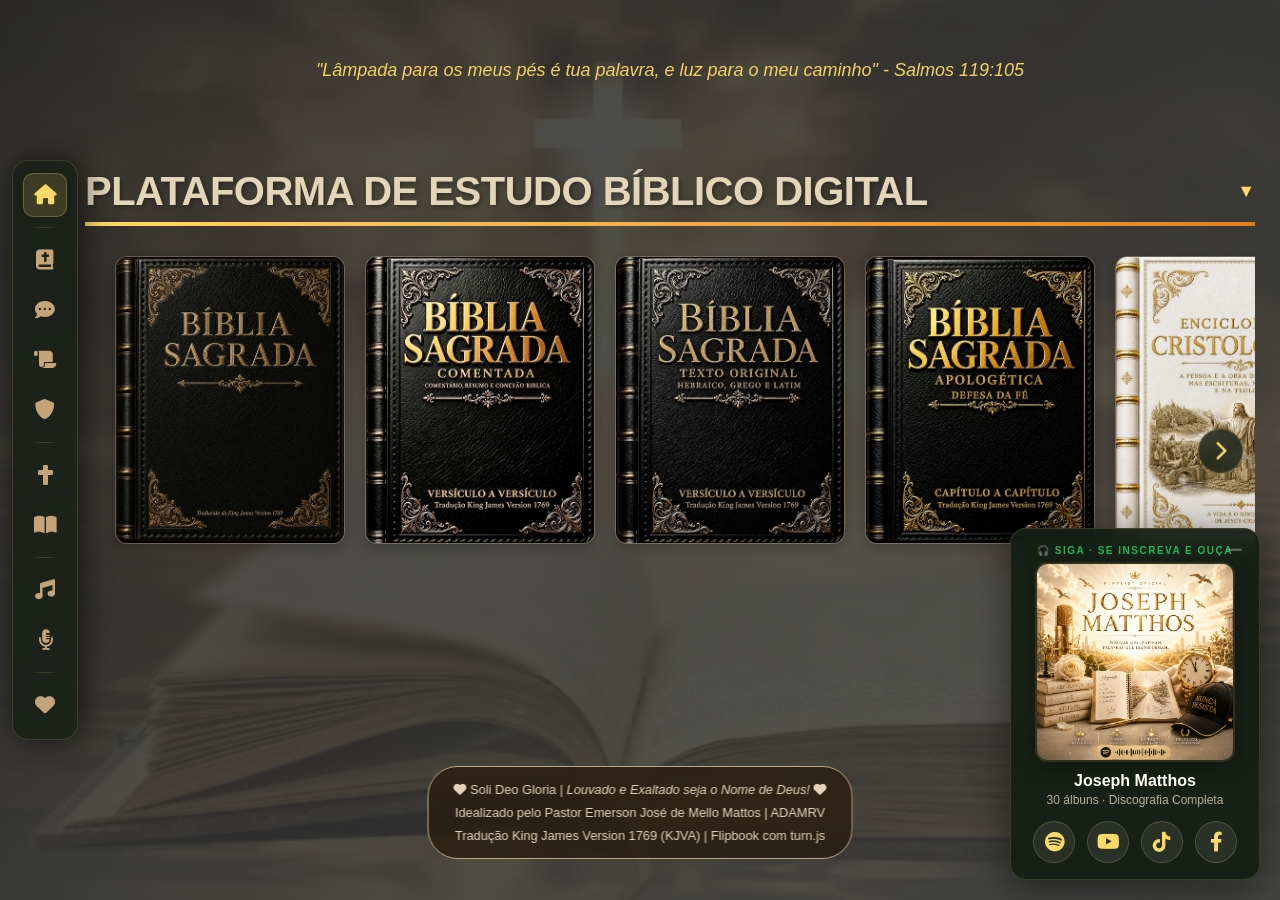
==== commit e2edf35f: "Update index.html" ====
--- a/index.html
+++ b/index.html
@@ -631,12 +631,12 @@
   <!-- ============================================ -->
   <div class="ad-container" id="adContainer" role="complementary" aria-label="Redes Sociais Joseph Matthos">
     <button class="ad-close" id="adClose" aria-label="Minimizar">
-      <i class="fas fa-minus" aria-hidden="true"></i>
+      <i class="fas fa-minus" aria-hidden="true" title="Minimize"></i>
     </button>
     <button class="ad-expand-btn" id="adExpand" aria-label="Expandir" style="display: none;"></button>
     
     <div class="ad-content">
-      <span class="ad-label">🎧 Siga · Inscreva-se · Ouça</span>
+      <span class="ad-label">🎧 Siga · Se Inscreva e Ouça</span>
       
       <img src="assets/capa/josephmatthos.png" alt="Joseph Matthos" class="ad-playlist-image" loading="lazy" width="150" height="150" />
       
@@ -661,7 +661,7 @@
     </div>
     
     <div class="ad-minimized-icon">
-      <i class="fab fa-spotify" aria-hidden="true" aria-label="Playlist" title="Playlist"></i>
+      <i class="fab fa-spotify" aria-hidden="true" title="Playlist"></i>
     </div>
   </div>
 
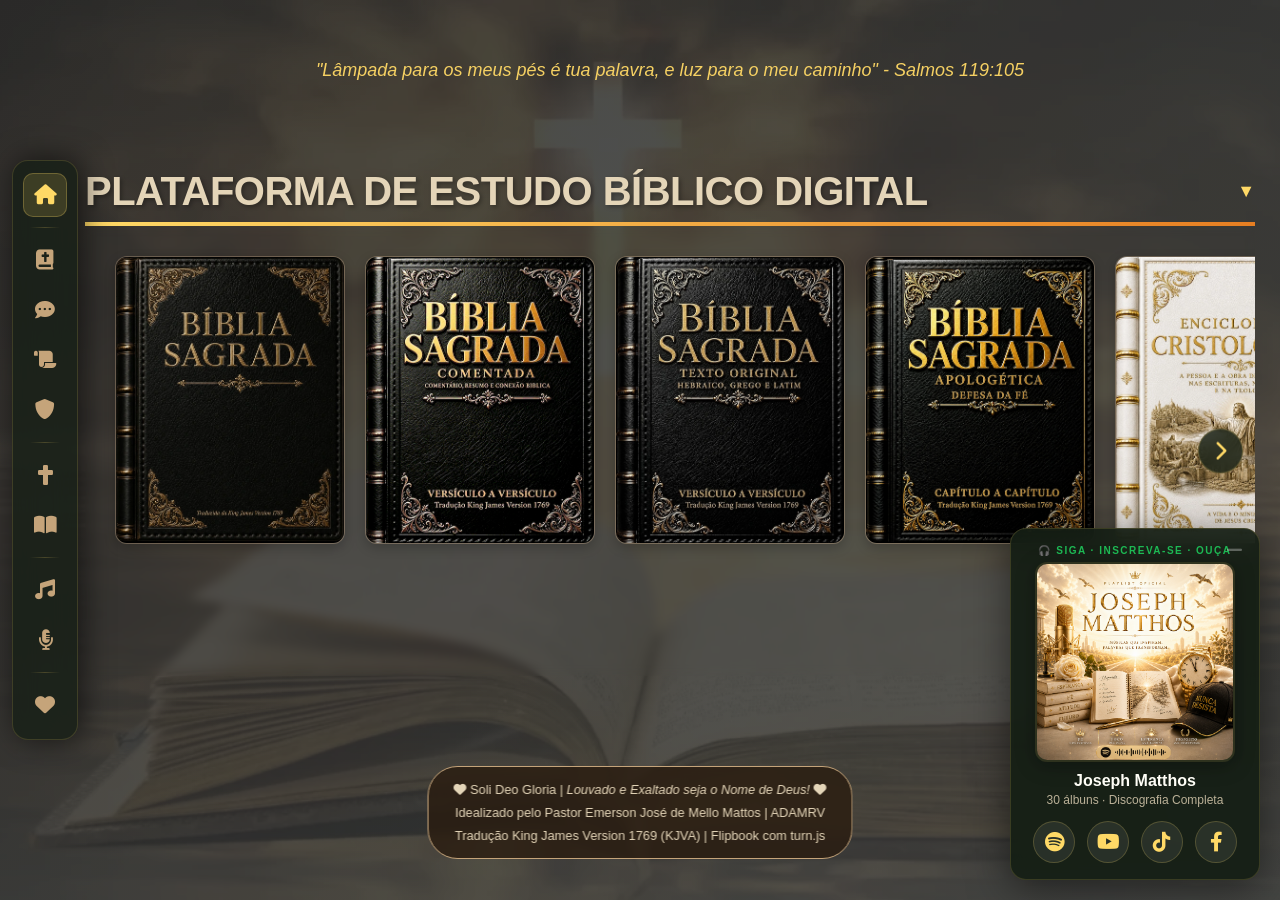
==== commit 4f1c89b4: "Update ad label text for clarity" ====
--- a/index.html
+++ b/index.html
@@ -636,7 +636,7 @@
     <button class="ad-expand-btn" id="adExpand" aria-label="Expandir" style="display: none;"></button>
     
     <div class="ad-content">
-      <span class="ad-label">🎧 Siga · Se Inscreva e Ouça</span>
+      <span class="ad-label">🎧 Siga · Inscreva-se · Ouça </span>
       
       <img src="assets/capa/josephmatthos.png" alt="Joseph Matthos" class="ad-playlist-image" loading="lazy" width="150" height="150" />
       
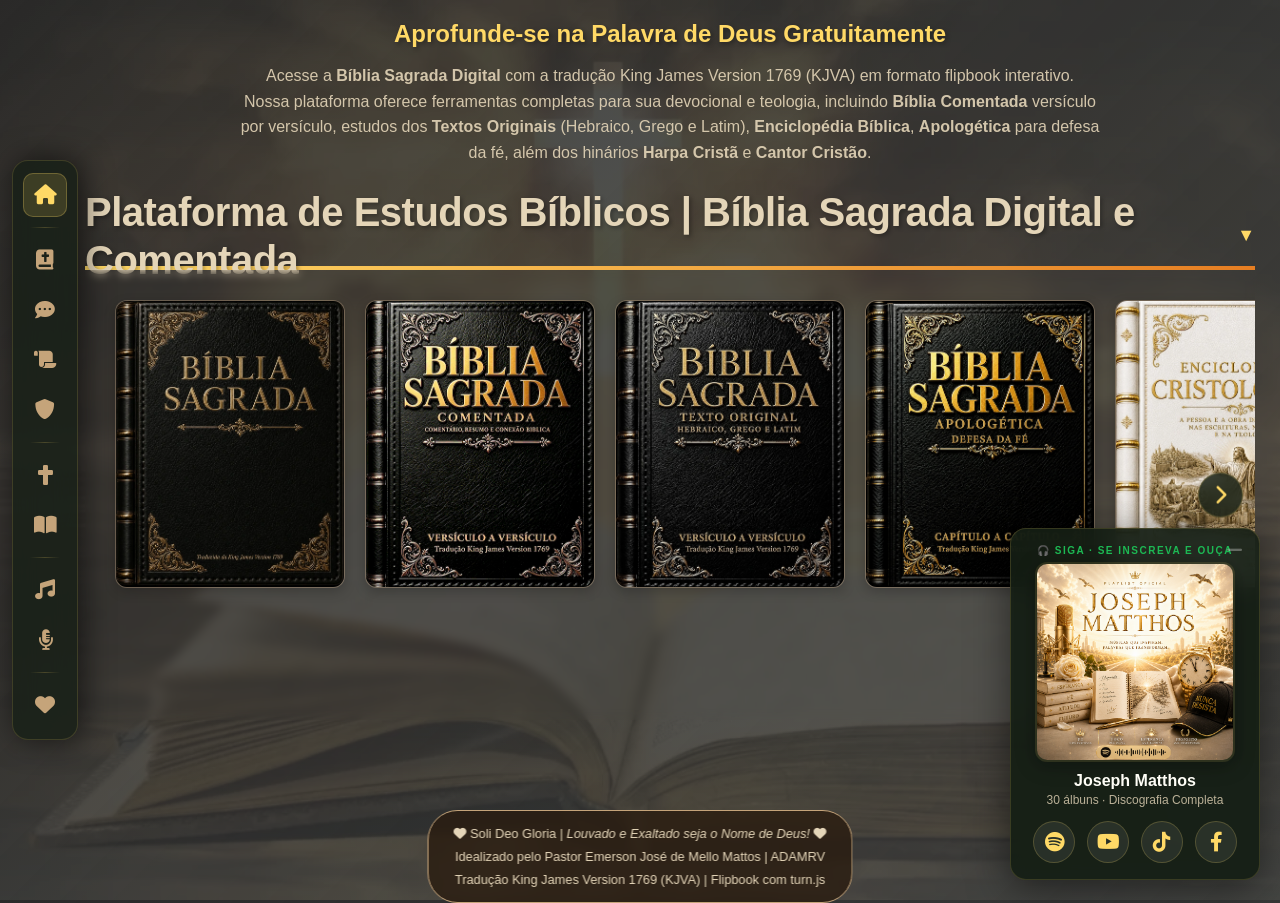
==== commit facab76e: "Update index.html" ====
--- a/index.html
+++ b/index.html
@@ -13,6 +13,9 @@
   <meta name="author" content="Emerson José de Mello Mattos" />
   <meta name="robots" content="index, follow, max-snippet:-1, max-image-preview:large" />
   <meta name="revisit-after" content="7 days" />
+  
+  <!-- ===== VERIFICAÇÃO DO GOOGLE SEARCH CONSOLE ===== -->
+  <meta name="google-site-verification" content="U-CvD_LhPd9wpRepHuPXL3qeMPt4GRqAZzt3lKmnoOA" />
   
   <!-- ===== OPEN GRAPH ===== -->
   <meta property="og:title" content="Plataforma de Estudos Bíblicos | Bíblia Sagrada Digital" />
@@ -186,7 +189,7 @@
        CONTEÚDO PRINCIPAL
     ============================================ */
     .main-content { max-width: 1600px; margin: 0 auto; position: relative; z-index: 1; padding: 0 20px 0 80px; }
-    .bible-header { text-align: center; margin-bottom: 40px; color: white; position: relative; z-index: 2; padding: 30px 0; }
+    .bible-header { text-align: center; margin-bottom: 20px; color: white; position: relative; z-index: 2; padding: 30px 0; }
     .bible-header .tagline { font-size: 18px; font-style: italic; opacity: 0.95; margin-bottom: 10px; color: var(--gold); }
 
     /* ============================================
@@ -307,7 +310,7 @@
     button.estante-header:hover { opacity: 0.8; }
     button.estante-header:focus-visible { outline: 3px solid var(--gold); outline-offset: 4px; border-radius: 8px; }
     .estante-icon { font-size: 24px; color: var(--gold); }
-    .estante-title { font-weight: bold; font-size: 40px; margin: 0; color: var(--text-light); flex-grow: 1; }
+    .estante-title { font-weight: bold; font-size: clamp(1.5rem, 4vw, 2.5rem); margin: 0; color: var(--text-light); flex-grow: 1; line-height: 1.2; }
     .estante-subtitle { font-size: 14px; opacity: 0.7; color: var(--gold); }
     .estante-toggle { margin-left: auto; font-size: 18px; transition: transform var(--transition); color: var(--gold); }
 
@@ -398,7 +401,6 @@
     .ad-content .ad-description { font-size: 12px; opacity: 0.8; margin-bottom: 12px; line-height: 1.4; }
     .ad-content .ad-description span { display: block; font-size: 11px; opacity: 0.6; margin-top: 2px; }
 
-    /* --- NOVO: 4 Ícones de Redes Sociais Unificados --- */
     .ad-social-links {
       margin-top: 5px;
       display: flex;
@@ -416,7 +418,7 @@
       background: rgba(255, 255, 255, 0.08);
       color: var(--gold);
       font-size: 20px;
-      text-decoration: none !important; /* GARANTIA: Sem sublinhado */
+      text-decoration: none !important;
       transition: all var(--transition);
       border: 1px solid rgba(255, 217, 102, 0.2);
     }
@@ -427,27 +429,10 @@
       border-color: transparent;
     }
 
-    .ad-social-icon.spotify:hover {
-      background: #1DB954;
-      box-shadow: 0 6px 20px rgba(29, 185, 84, 0.5);
-    }
-
-    .ad-social-icon.youtube:hover {
-      background: #FF0000;
-      box-shadow: 0 6px 20px rgba(255, 0, 0, 0.5);
-    }
-
-    .ad-social-icon.tiktok:hover {
-      background: #010101;
-      border-color: #00f2ea;
-      box-shadow: 0 6px 20px rgba(0, 242, 234, 0.4);
-    }
-
-    .ad-social-icon.facebook:hover {
-      background: #1877F2;
-      box-shadow: 0 6px 20px rgba(24, 119, 242, 0.5);
-    }
-    /* ------------------------------------------ */
+    .ad-social-icon.spotify:hover { background: #1DB954; box-shadow: 0 6px 20px rgba(29, 185, 84, 0.5); }
+    .ad-social-icon.youtube:hover { background: #FF0000; box-shadow: 0 6px 20px rgba(255, 0, 0, 0.5); }
+    .ad-social-icon.tiktok:hover { background: #010101; border-color: #00f2ea; box-shadow: 0 6px 20px rgba(0, 242, 234, 0.4); }
+    .ad-social-icon.facebook:hover { background: #1877F2; box-shadow: 0 6px 20px rgba(24, 119, 242, 0.5); }
 
     .ad-minimized-icon {
       display: none !important; align-items: center; justify-content: center;
@@ -498,7 +483,6 @@
     @media (max-width: 768px) {
       .card-livro { width: 180px; }
       .card-capa-modulo { height: 180px; }
-      .estante-title { font-size: clamp(1.2rem, 4vw, 1.8rem); }
       .scroll-btn { width: 35px; height: 35px; font-size: 16px; }
       .scroll-btn:hover { font-size: 22px; }
       .main-content { padding: 0 15px 0 70px; }
@@ -531,7 +515,6 @@
       .side-nav a { width: 32px; height: 32px; padding: 4px 6px; font-size: 14px; }
       .side-nav a i { font-size: 14px; }
       .side-nav a .tooltip { font-size: 10px; left: 40px; padding: 3px 8px; }
-      .estante-title { font-size: 16px; }
       .toast-notification { font-size: 13px; padding: 10px 16px; bottom: 70px; }
       
       .ad-container { max-width: 230px; bottom: 95px; right: 10px; padding: 12px; border-radius: 12px; }
@@ -587,13 +570,24 @@
 
   <!-- ===== CONTEÚDO PRINCIPAL ===== -->
   <main class="main-content" id="main-content" role="main">
-    <header class="bible-header">
-      <p class="tagline">"Lâmpada para os meus pés é tua palavra, e luz para o meu caminho" - Salmos 119:105</p>
-    </header>
     
+    <!-- ===== NOVA SEÇÃO: TEXTO DESCRITIVO PARA SEO (AJUDA O GOOGLE A INDEXAR) ===== -->
+    <section class="seo-description" style="text-align: center; max-width: 900px; margin: 0 auto 40px auto; padding: 0 20px; color: var(--text-light);">
+      <h2 style="font-size: 1.5rem; color: var(--gold); margin-bottom: 15px;"><b>Aprofunde-se na Palavra de Deus Gratuitamente</b></h2>
+      <p style="font-size: 1rem; line-height: 1.6; opacity: 0.9;">
+        Acesse a <strong>Bíblia Sagrada Digital</strong> com a tradução King James Version 1769 (KJVA) em formato flipbook interativo.<br> 
+        Nossa plataforma oferece ferramentas completas para sua devocional e teologia, incluindo 
+        <strong>Bíblia Comentada</strong> versículo por versículo, estudos dos <strong>Textos Originais</strong> (Hebraico, Grego e Latim), 
+        <strong>Enciclopédia Bíblica</strong>, <strong>Apologética</strong> para defesa da fé, além dos hinários 
+        <strong>Harpa Cristã</strong> e <strong>Cantor Cristão</strong>.
+      </p>
+    </section>
+    <!-- ===== FIM DA SEÇÃO SEO ===== -->
+
     <section class="estante-section" aria-label="Recursos de estudo bíblico">
       <button class="estante-header" id="toggleRecursos" aria-expanded="true" aria-controls="estante-recursos">
-        <h1 class="estante-title">PLATAFORMA DE ESTUDO BÍBLICO DIGITAL</h1>
+        <!-- H1 ATUALIZADO PARA SEO -->
+        <h1 class="estante-title">Plataforma de Estudos Bíblicos | Bíblia Sagrada Digital e Comentada</h1>
         <span class="estante-toggle" aria-hidden="true">▼</span>
       </button>
       <div class="linha-divisoria at"></div>
@@ -636,7 +630,7 @@
     <button class="ad-expand-btn" id="adExpand" aria-label="Expandir" style="display: none;"></button>
     
     <div class="ad-content">
-      <span class="ad-label">🎧 Siga · Inscreva-se · Ouça </span>
+      <span class="ad-label">🎧 Siga · Se Inscreva e Ouça</span>
       
       <img src="assets/capa/josephmatthos.png" alt="Joseph Matthos" class="ad-playlist-image" loading="lazy" width="150" height="150" />
       
@@ -669,7 +663,6 @@
   <!-- SCRIPTS OTIMIZADOS                            -->
   <!-- ============================================ -->
   <script>
-    // (O JavaScript permanece exatamente o mesmo do seu código original otimizado)
     (function() {
       const STORAGE_KEY = 'biblia_view_count';
       const DISPLAY_ID = 'viewCount';
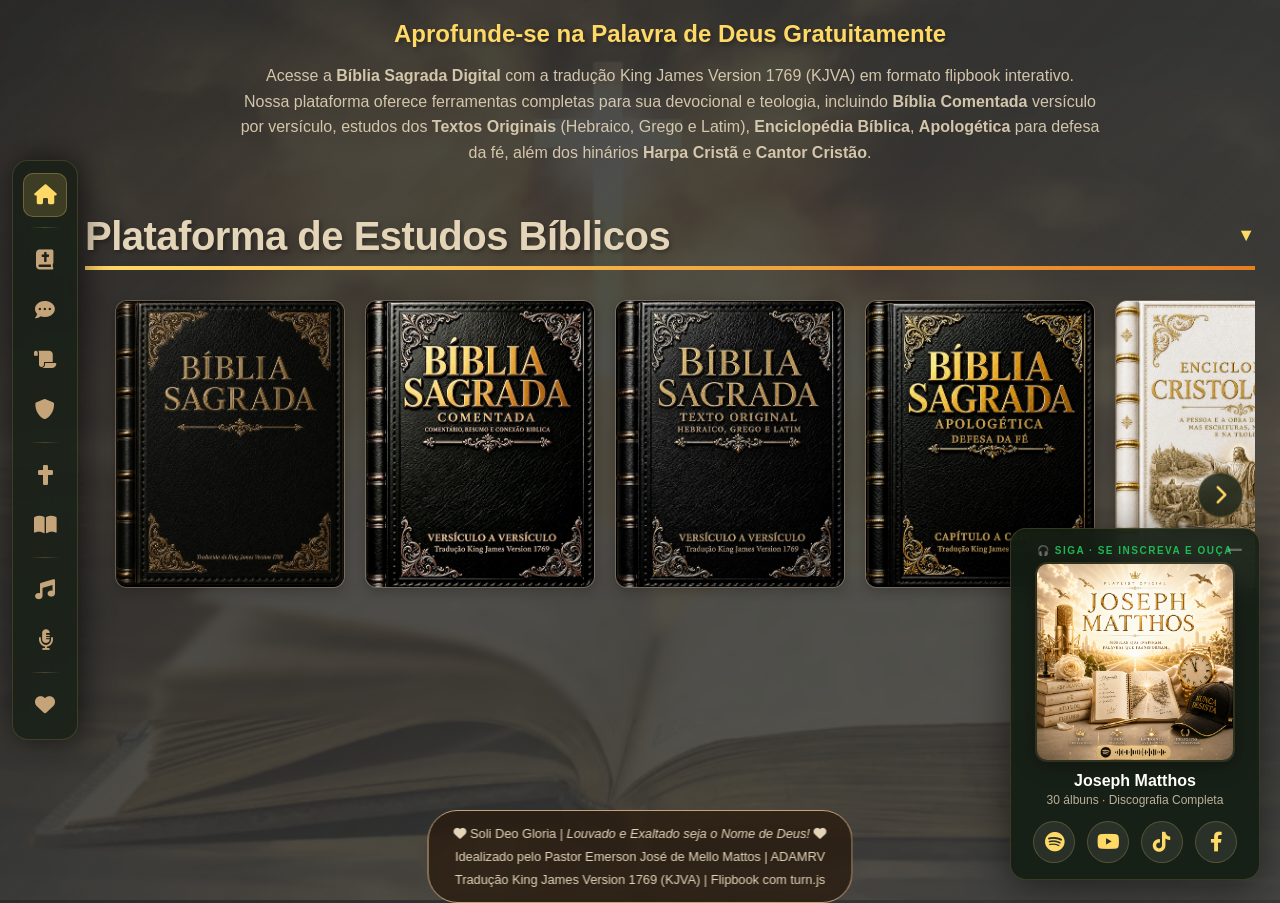
==== commit 0b570435: "Update index.html" ====
--- a/index.html
+++ b/index.html
@@ -13,6 +13,8 @@
   <meta name="author" content="Emerson José de Mello Mattos" />
   <meta name="robots" content="index, follow, max-snippet:-1, max-image-preview:large" />
   <meta name="revisit-after" content="7 days" />
+
+  <meta name="google-adsense-account" content="ca-pub-7190208592008203">
   
   <!-- ===== VERIFICAÇÃO DO GOOGLE SEARCH CONSOLE ===== -->
   <meta name="google-site-verification" content="U-CvD_LhPd9wpRepHuPXL3qeMPt4GRqAZzt3lKmnoOA" />
@@ -61,6 +63,9 @@
   
   <!-- ===== PRELOAD RECURSOS CRÍTICOS ===== -->
   <link rel="preload" href="https://cdnjs.cloudflare.com/ajax/libs/font-awesome/6.0.0-beta3/css/all.min.css" as="style" />
+
+  <script async src="https://pagead2.googlesyndication.com/pagead/js/adsbygoogle.js?client=ca-pub-7190208592008203"
+     crossorigin="anonymous"></script>
   
   <!-- ===== ESTRUTURA DE DADOS JSON-LD ===== -->
   <script type="application/ld+json">
@@ -587,7 +592,7 @@
     <section class="estante-section" aria-label="Recursos de estudo bíblico">
       <button class="estante-header" id="toggleRecursos" aria-expanded="true" aria-controls="estante-recursos">
         <!-- H1 ATUALIZADO PARA SEO -->
-        <h1 class="estante-title">Plataforma de Estudos Bíblicos | Bíblia Sagrada Digital e Comentada</h1>
+        <h1 class="estante-title">Plataforma de Estudos Bíblicos</h1>
         <span class="estante-toggle" aria-hidden="true">▼</span>
       </button>
       <div class="linha-divisoria at"></div>
